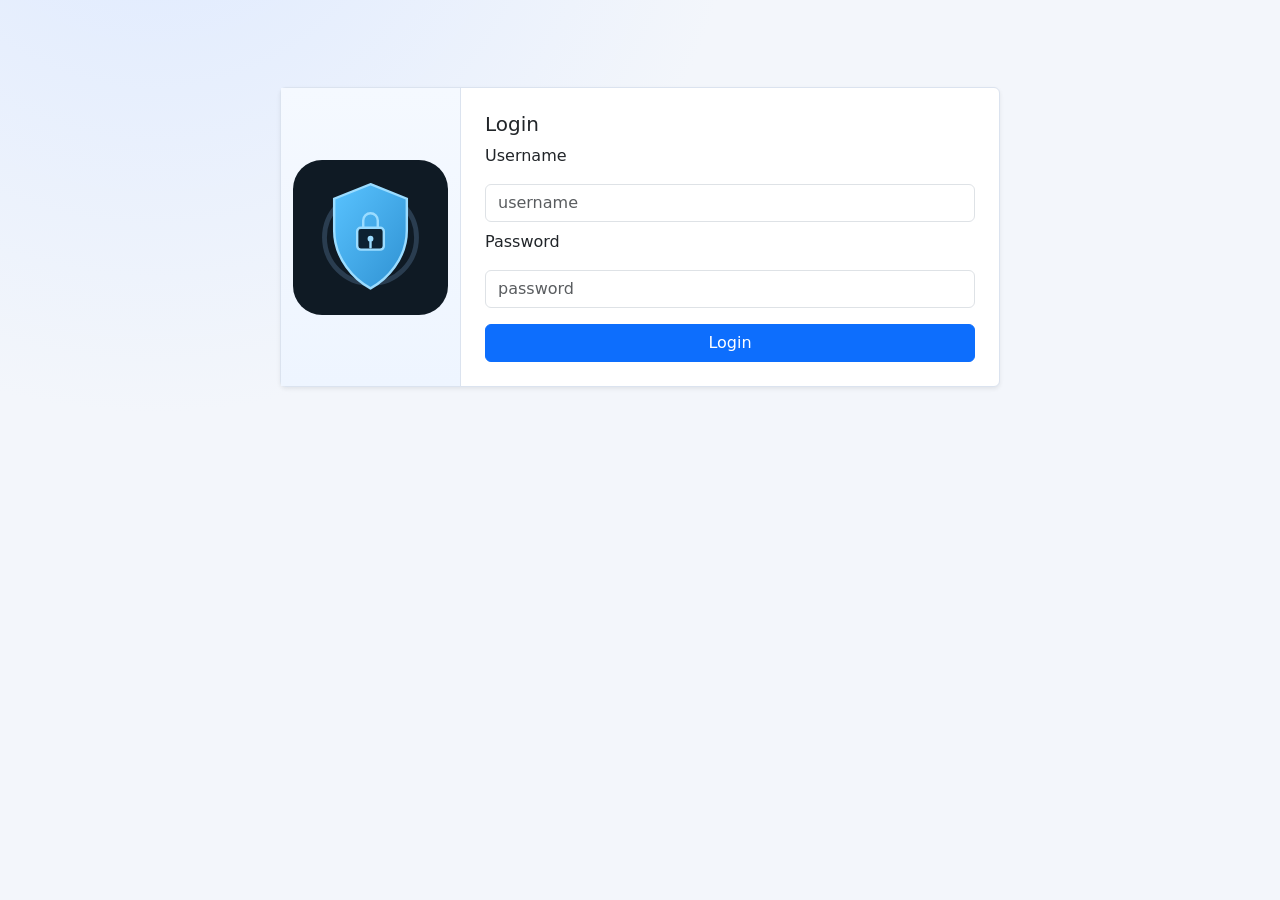
==== ui/index.html @ 83f9092d "Add admin DKIM selector config and parallel DKIM probing" ====
<!doctype html>
<html lang="en">
<head>
  <meta charset="UTF-8">
  <meta name="viewport" content="width=device-width, initial-scale=1.0">
  <title>TLSAuditHub UI</title>
  <link
    href="https://cdn.jsdelivr.net/npm/bootstrap@5.3.3/dist/css/bootstrap.min.css"
    rel="stylesheet"
    integrity="sha384-QWTKZyjpPEjISv5WaRU9OFeRpok6YctnYmDr5pNlyT2bRjXh0JMhjY6hW+ALEwIH"
    crossorigin="anonymous"
  >
  <link rel="stylesheet" href="./styles.css">
</head>
<body>
  <a class="skip-link" href="#mainPanel">Skip to main content</a>
  <div class="app-layout">
    <aside class="sidebar">
      <div class="brand">
        <img class="brand-logo" src="./logo.svg" alt="TLSAuditHub logo">
        <div class="brand-text">
          <h1 class="h4 mb-0">TLSAuditHub</h1>
        </div>
      </div>

      <nav class="menu" aria-label="Main menu">
        <button class="menu-item btn" data-view="dashboardView" type="button">Dashboard</button>
        <button class="menu-item btn" data-view="targetsView" type="button">Hosts / Targets</button>
        <button class="menu-item btn" data-view="spoofableView" type="button">Spoofable</button>
        <button class="menu-item btn" data-view="reportsView" type="button">Reports</button>
        <button class="menu-item btn" data-view="jobsView" type="button">Jobs</button>
        <button class="menu-item btn" data-view="resultsView" type="button">Results</button>
        <button class="menu-item btn" data-view="adminView" type="button">Admin</button>
      </nav>
    </aside>

    <main id="mainPanel" class="main-panel" tabindex="-1">
      <header class="topbar card shadow-sm">
        <div class="card-body d-flex justify-content-between align-items-center gap-2 py-2">
          <h2 id="viewTitle" class="h5 mb-0">Login</h2>
          <div class="topbar-actions">
            <button id="logoutBtn" type="button" class="ghost-btn btn btn-sm">Logout</button>
            <span id="authState" class="auth-state" role="status" aria-live="polite">Not authenticated</span>
          </div>
        </div>
      </header>

      <section id="authView" class="view active">
        <section class="card auth-card shadow-sm">
          <div class="card-body p-0">
            <div class="auth-card-layout">
              <div class="auth-logo-wrap">
                <img class="auth-logo" src="./logo.svg" alt="TLSAuditHub logo">
              </div>
              <div class="auth-form-wrap p-4">
                <h3 class="h5">Login</h3>
                <form id="loginForm" class="auth-view-form">
                  <label for="authUsername" class="form-label">Username</label>
                  <input id="authUsername" class="form-control" type="text" placeholder="username" required>
                  <label for="authPassword" class="form-label">Password</label>
                  <input id="authPassword" class="form-control" type="password" placeholder="password" required>
                  <button id="loginBtn" class="btn btn-primary mt-2" type="submit">Login</button>
                </form>
                <button id="loginOidcBtn" class="btn btn-outline-primary mt-2 hidden" type="button">Login with OpenID</button>
                <p id="loginOidcHint" class="muted mt-2 small hidden">
                  OpenID login maps provider username to an existing active app user.
                </p>
              </div>
            </div>
          </div>
        </section>
      </section>

      <section id="dashboardView" class="view">
        <div class="cards-grid">
          <article class="metric-card card shadow-sm"><div class="card-body"><h3>Total Hosts</h3><p id="metricHostsTotal">0</p></div></article>
          <article class="metric-card card shadow-sm"><div class="card-body"><h3>Enabled Hosts</h3><p id="metricHostsEnabled">0</p></div></article>
          <article class="metric-card card shadow-sm"><div class="card-body"><h3>Scans Recorded</h3><p id="metricScansTotal">0</p></div></article>
          <article class="metric-card card shadow-sm"><div class="card-body"><h3>Running Scans</h3><p id="metricScansRunning">0</p></div></article>
          <article class="metric-card card shadow-sm"><div class="card-body"><h3>Scan Results</h3><p id="metricResultsTotal">0</p></div></article>
          <article class="metric-card card shadow-sm"><div class="card-body"><h3>Diff Events</h3><p id="metricDiffsTotal">0</p></div></article>
        </div>
      </section>

      <section id="targetsView" class="view">
        <section class="card shadow-sm mb-3">
          <div class="card-body">
            <h3 class="h5">Add Host</h3>
            <form id="targetForm" class="inline-form">
              <div class="form-field">
                <label for="hostname" class="form-label">Hostname</label>
                <input id="hostname" class="form-control" type="text" placeholder="example.com" required>
              </div>
              <div class="form-field">
                <label for="port" class="form-label">Port</label>
                <input id="port" class="form-control" type="number" min="1" max="65535" value="443" required>
              </div>
              <div class="form-field">
                <label for="dnsScope" class="form-label">DNS Scope</label>
                <select id="dnsScope" class="form-select">
                  <option value="system" selected>System</option>
                  <option value="private">Private</option>
                  <option value="public">Public</option>
                </select>
              </div>
              <button class="btn btn-primary" type="submit">Add Target</button>
            </form>
          </div>
        </section>

        <section class="card shadow-sm mb-3">
          <div class="card-body">
            <div class="section-header">
              <h3 class="h5 mb-0">Target Inventory</h3>
              <button id="refreshTargetsBtn" class="btn btn-outline-primary btn-sm" type="button">Refresh Targets</button>
            </div>
            <div class="table-wrap mt-3">
              <table class="table table-hover align-middle">
                <thead>
                  <tr>
                    <th scope="col">Hostname</th>
                    <th scope="col">Port</th>
                    <th scope="col">DNS Scope</th>
                    <th scope="col">Enabled</th>
                    <th scope="col">Scan Interval (min)</th>
                    <th scope="col">Actions</th>
                  </tr>
                </thead>
                <tbody id="targetsBody">
                  <tr><td colspan="6" class="muted">No data loaded</td></tr>
                </tbody>
              </table>
            </div>
            <div class="table-controls">
              <label for="targetsPageSize">Rows</label>
              <select id="targetsPageSize" class="form-select form-select-sm">
                <option value="10" selected>10</option>
                <option value="15">15</option>
                <option value="25">25</option>
                <option value="50">50</option>
                <option value="0">All</option>
              </select>
              <button id="targetsPrevBtn" class="btn btn-outline-secondary btn-sm" type="button">Prev</button>
              <span id="targetsPageInfo" class="muted">Page 1 of 1</span>
              <button id="targetsNextBtn" class="btn btn-outline-secondary btn-sm" type="button">Next</button>
            </div>

            <section id="editTargetPanel" class="modal-overlay hidden" role="dialog" aria-modal="true" aria-labelledby="editTargetPanelTitle">
              <div class="card modal-card shadow-sm">
                <div class="card-body">
                  <h3 id="editTargetPanelTitle" class="h5">Edit Target</h3>
                  <p id="editTargetStatus" class="form-hint mb-2" aria-live="polite"></p>
                  <form id="editTargetForm" class="inline-form mt-2">
                    <input id="editTargetId" type="hidden">
                    <div class="form-field">
                      <label for="editTargetHostname" class="form-label">Hostname</label>
                      <input id="editTargetHostname" class="form-control" type="text" placeholder="example.com" required>
                    </div>
                    <div class="form-field">
                      <label for="editTargetPort" class="form-label">Port</label>
                      <input id="editTargetPort" class="form-control" type="number" min="1" max="65535" value="443" required>
                    </div>
                    <div class="form-field">
                      <label for="editTargetDnsScope" class="form-label">DNS Scope</label>
                      <select id="editTargetDnsScope" class="form-select">
                        <option value="system" selected>System</option>
                        <option value="private">Private</option>
                        <option value="public">Public</option>
                      </select>
                    </div>
                    <div class="target-actions">
                      <button type="submit" class="btn btn-primary">Save Target</button>
                      <button id="cancelEditTargetBtn" type="button" class="ghost-btn btn">Cancel</button>
                    </div>
                  </form>
                </div>
              </div>
            </section>
          </div>
        </section>

        <section class="card shadow-sm">
          <div class="card-body">
            <h3 class="h5">DNS Data</h3>
            <div id="dnsPanel" class="results-panel muted">Select "DNS Data" from a target row.</div>
          </div>
        </section>
      </section>

      <section id="spoofableView" class="view">
        <section class="card shadow-sm">
          <div class="card-body">
            <div class="section-header">
              <h3 class="h5 mb-0">Spoofable Domains</h3>
              <div class="section-actions">
                <button id="exportSpoofableCsvBtn" class="btn btn-outline-secondary btn-sm" type="button">Export CSV</button>
                <button id="exportSpoofablePdfBtn" class="btn btn-outline-secondary btn-sm" type="button">Export PDF (A4)</button>
                <button id="refreshSpoofableBtn" class="btn btn-outline-primary btn-sm" type="button">Refresh</button>
              </div>
            </div>
            <div class="table-wrap mt-3">
              <table id="spoofableTable" class="table table-hover align-middle">
                <thead>
                  <tr>
                    <th scope="col">Target / Host</th>
                    <th scope="col">SPF Record</th>
                    <th scope="col">DMARC Policy</th>
                    <th scope="col">Result</th>
                  </tr>
                </thead>
                <tbody id="spoofableBody">
                  <tr><td colspan="4" class="muted">No data loaded</td></tr>
                </tbody>
              </table>
            </div>
            <div class="table-controls">
              <label for="spoofablePageSize">Rows</label>
              <select id="spoofablePageSize" class="form-select form-select-sm">
                <option value="10" selected>10</option>
                <option value="15">15</option>
                <option value="25">25</option>
                <option value="50">50</option>
                <option value="0">All</option>
              </select>
              <button id="spoofablePrevBtn" class="btn btn-outline-secondary btn-sm" type="button">Prev</button>
              <span id="spoofablePageInfo" class="muted">Page 1 of 1</span>
              <button id="spoofableNextBtn" class="btn btn-outline-secondary btn-sm" type="button">Next</button>
            </div>
          </div>
        </section>
      </section>

      <section id="reportsView" class="view">
        <section class="card shadow-sm">
          <div class="card-body">
            <div class="section-header">
              <h3 class="h5 mb-0">Audit Reports</h3>
              <div class="section-actions">
                <button id="sendReportsEmailBtn" class="btn btn-outline-success btn-sm" type="button">Send Email</button>
                <button id="exportReportsCsvBtn" class="btn btn-outline-secondary btn-sm" type="button">Export CSV</button>
                <button id="exportReportsPdfBtn" class="btn btn-outline-secondary btn-sm" type="button">Export PDF (A4)</button>
                <button id="refreshReportsBtn" class="btn btn-outline-primary btn-sm" type="button">Refresh</button>
              </div>
            </div>
            <div class="proxy-grid mt-3">
              <div class="form-field">
                <label for="reportTypeSelect" class="form-label">Report Type</label>
                <select id="reportTypeSelect" class="form-select">
                  <option value="no_tls13">Hosts Not Supporting TLS 1.3</option>
                  <option value="legacy_ssl_enabled">Hosts Supporting SSLv2 Or SSLv3</option>
                  <option value="spf_not_strict">Hosts With SPF Not Set To -all</option>
                  <option value="missing_hsts">Hosts Missing HSTS Header</option>
                  <option value="https_posture_issues">Hosts With HTTPS Posture Issues</option>
                  <option value="cipher_hygiene_risk">Hosts With Cipher Hygiene Risk</option>
                  <option value="missing_dmarc_policy">Hosts Missing DMARC Policy</option>
                </select>
              </div>
              <div class="form-field reports-run-field">
                <label class="form-label">&nbsp;</label>
                <button id="runReportsBtn" class="btn btn-primary btn-sm reports-run-btn" type="button">Run Report</button>
              </div>
            </div>
            <p id="reportDescription" class="muted mt-2 mb-0">Select a report and click Run Report.</p>
            <div class="table-wrap mt-3">
              <table id="reportsTable" class="table table-hover align-middle">
                <thead>
                  <tr>
                    <th scope="col" style="width: 44px;">
                      <input id="reportsSelectAll" type="checkbox" aria-label="Select all report rows">
                    </th>
                    <th scope="col">Host / Target</th>
                    <th scope="col">Finding ID</th>
                    <th scope="col">Severity</th>
                    <th scope="col">Finding Proof</th>
                    <th scope="col">Scan Timestamp (UTC)</th>
                  </tr>
                </thead>
                <tbody id="reportsBody">
                  <tr><td colspan="6" class="muted">No report loaded</td></tr>
                </tbody>
              </table>
            </div>
            <div class="table-controls">
              <label for="reportsPageSize">Rows</label>
              <select id="reportsPageSize" class="form-select form-select-sm">
                <option value="10" selected>10</option>
                <option value="15">15</option>
                <option value="25">25</option>
                <option value="50">50</option>
                <option value="0">All</option>
              </select>
              <button id="reportsPrevBtn" class="btn btn-outline-secondary btn-sm" type="button">Prev</button>
              <span id="reportsPageInfo" class="muted">Page 1 of 1</span>
              <button id="reportsNextBtn" class="btn btn-outline-secondary btn-sm" type="button">Next</button>
            </div>

            <section id="reportEmailPanel" class="modal-overlay hidden" role="dialog" aria-modal="true" aria-labelledby="reportEmailPanelTitle">
              <div class="card modal-card shadow-sm">
                <div class="card-body">
                  <h3 id="reportEmailPanelTitle" class="h5">Send Report Email</h3>
                  <p id="reportEmailSelectionInfo" class="form-hint mb-2">Selected hosts: 0</p>
                  <p id="reportEmailStatus" class="form-hint mb-2" aria-live="polite"></p>
                  <form id="reportEmailForm" class="proxy-form">
                    <div class="form-field">
                      <label for="reportEmailSubject" class="form-label">Email Subject Override</label>
                      <input id="reportEmailSubject" class="form-control" type="text" placeholder="Leave empty to use SMTP template">
                    </div>
                    <div class="target-actions">
                      <button type="submit" class="btn btn-success btn-sm">Send Now</button>
                      <button id="cancelReportEmailBtn" type="button" class="ghost-btn btn btn-sm">Cancel</button>
                    </div>
                  </form>
                </div>
              </div>
            </section>
          </div>
        </section>
      </section>

      <section id="jobsView" class="view">
        <section class="card shadow-sm">
          <div class="card-body">
            <div class="section-header">
              <h3 class="h5 mb-0">Job Runs</h3>
              <div class="section-actions">
                <button id="refreshJobsBtn" class="btn btn-outline-primary btn-sm" type="button">Refresh Jobs</button>
              </div>
            </div>
            <div class="table-wrap mt-3">
              <table class="table table-hover align-middle">
                <thead>
                  <tr>
                    <th scope="col">Job ID</th>
                    <th scope="col">Host</th>
                    <th scope="col">Status</th>
                    <th scope="col">Started</th>
                    <th scope="col">Finished</th>
                    <th scope="col">Actions</th>
                  </tr>
                </thead>
                <tbody id="jobsBody">
                  <tr><td colspan="6" class="muted">No jobs loaded</td></tr>
                </tbody>
              </table>
            </div>
            <div class="table-controls">
              <label for="jobsPageSize">Rows</label>
              <select id="jobsPageSize" class="form-select form-select-sm">
                <option value="10" selected>10</option>
                <option value="15">15</option>
                <option value="25">25</option>
                <option value="50">50</option>
                <option value="0">All</option>
              </select>
              <button id="jobsPrevBtn" class="btn btn-outline-secondary btn-sm" type="button">Prev</button>
              <span id="jobsPageInfo" class="muted">Page 1 of 1</span>
              <button id="jobsNextBtn" class="btn btn-outline-secondary btn-sm" type="button">Next</button>
            </div>
          </div>
        </section>
      </section>

      <section id="resultsView" class="view">
        <section class="card shadow-sm">
          <div class="card-body">
            <h3 class="h5">Selected Job Result <span id="selectedResultScanId" class="muted"></span></h3>
            <div id="jobResultsPanel" class="results-panel muted">Select "Results" from a job row.</div>
          </div>
        </section>
      </section>

      <section id="adminView" class="view">
        <div id="adminShell" class="admin-shell">
          <aside id="adminNav" class="admin-nav card shadow-sm">
            <div class="card-body p-2 d-grid gap-2">
              <button class="admin-nav-item btn active" type="button" data-admin-page="adminUsersPage">Users</button>
              <button class="admin-nav-item btn" type="button" data-admin-page="adminAuthPage">Authentication</button>
              <button class="admin-nav-item btn" type="button" data-admin-page="adminProxyPage">Proxy</button>
              <button class="admin-nav-item btn" type="button" data-admin-page="adminSchedulerPage">Scheduler</button>
              <button class="admin-nav-item btn" type="button" data-admin-page="adminSmtpPage">SMTP</button>
              <button class="admin-nav-item btn" type="button" data-admin-page="adminDkimPage">DKIM</button>
              <button class="admin-nav-item btn" type="button" data-admin-page="adminImportPage">Bulk Import</button>
              <button class="admin-nav-item btn" type="button" data-admin-page="adminPurgePage">Data Purge</button>
              <button class="admin-nav-item btn" type="button" data-admin-page="adminLogPage">Event Log</button>
            </div>
          </aside>
          <div class="admin-content">
            <section class="card admin-toolbar-card shadow-sm">
              <div class="card-body py-2">
                <div class="section-header">
                  <h3 id="adminPageTitle" class="h5 mb-0">Users</h3>
                  <button id="adminNavToggleBtn" type="button" class="ghost-btn admin-nav-toggle btn btn-sm" aria-controls="adminNav" aria-expanded="true">Admin Menu</button>
                </div>
              </div>
            </section>

            <section id="adminUsersPage" class="admin-page active">
              <section class="card shadow-sm">
                <div class="card-body">
                  <div class="section-header">
                    <h3 class="h5 mb-0">User Management</h3>
                    <button id="refreshUsersBtn" class="btn btn-outline-primary btn-sm" type="button">Refresh Users</button>
                  </div>
                  <form id="userForm" class="proxy-form mt-3">
                    <div class="proxy-grid">
                      <div class="form-field">
                        <label for="userUsername" class="form-label">Username</label>
                        <input id="userUsername" class="form-control" type="text" placeholder="username" required>
                      </div>
                      <div class="form-field">
                        <label for="userPassword" class="form-label">Password</label>
                        <input id="userPassword" class="form-control" type="password" placeholder="temporary password" required>
                        <div class="form-hint">Min 10 chars, include upper/lower case and a digit.</div>
                      </div>
                      <div class="form-field">
                        <label for="userName" class="form-label">Name</label>
                        <input id="userName" class="form-control" type="text" placeholder="First name">
                      </div>
                      <div class="form-field">
                        <label for="userSurname" class="form-label">Surname</label>
                        <input id="userSurname" class="form-control" type="text" placeholder="Last name">
                      </div>
                      <div class="form-field">
                        <label for="userEmail" class="form-label">Email</label>
                        <input id="userEmail" class="form-control" type="email" placeholder="user@company.com">
                      </div>
                    </div>
                    <section class="role-choice-card mt-2" aria-labelledby="userRoleTitle">
                      <h4 id="userRoleTitle" class="h6 mb-2">Role Selection Required</h4>
                      <label class="role-option">
                        <input id="userRoleStandard" class="form-check-input me-2" type="radio" name="newUserRole" checked>
                        <span><strong>Standard User</strong> - no Admin access</span>
                      </label>
                      <label class="role-option">
                        <input id="userRoleAdmin" class="form-check-input me-2" type="radio" name="newUserRole">
                        <span><strong>Admin User</strong> - full Admin access</span>
                      </label>
                      <p class="form-hint mb-0">Choose deliberately: Admin users can change auth, proxy, SMTP, scheduler, users, and data purge settings.</p>
                    </section>
                    <button type="submit" id="createUserBtn" class="btn btn-primary mt-2">Create User</button>
                  </form>
                  <div class="table-wrap mt-3">
                    <table class="table table-hover align-middle">
                      <thead>
                        <tr>
                          <th scope="col">Username</th>
                          <th scope="col">Name</th>
                          <th scope="col">Surname</th>
                          <th scope="col">Email</th>
                          <th scope="col">Role</th>
                          <th scope="col">Status</th>
                          <th scope="col">Actions</th>
                        </tr>
                      </thead>
                      <tbody id="usersBody">
                        <tr><td colspan="7" class="muted">No users loaded</td></tr>
                      </tbody>
                    </table>
                  </div>

                  <section id="editUserPanel" class="card hidden mt-3">
                    <div class="card-body">
                      <h3 class="h5">Edit User</h3>
                      <form id="editUserForm" class="proxy-form">
                        <input id="editUserId" type="hidden">
                        <div class="proxy-grid">
                          <div class="form-field">
                            <label for="editUserUsername" class="form-label">Username</label>
                            <input id="editUserUsername" class="form-control" type="text" readonly>
                          </div>
                          <div class="form-field">
                            <label for="editUserName" class="form-label">Name</label>
                            <input id="editUserName" class="form-control" type="text" placeholder="First name">
                          </div>
                          <div class="form-field">
                            <label for="editUserSurname" class="form-label">Surname</label>
                            <input id="editUserSurname" class="form-control" type="text" placeholder="Last name">
                          </div>
                          <div class="form-field">
                            <label for="editUserEmail" class="form-label">Email</label>
                            <input id="editUserEmail" class="form-control" type="email" placeholder="user@company.com">
                          </div>
                        </div>
                        <label class="checkbox-row mt-2">
                          <input id="editUserIsActive" class="form-check-input me-2" type="checkbox" checked>
                          <span>User Active</span>
                        </label>
                        <label class="checkbox-row mt-2">
                          <input id="editUserIsAdmin" class="form-check-input me-2" type="checkbox">
                          <span>Admin User</span>
                        </label>
                        <div class="target-actions mt-3">
                          <button type="submit" class="btn btn-primary btn-sm">Save User</button>
                          <button id="cancelEditUserBtn" type="button" class="ghost-btn btn btn-sm">Cancel</button>
                        </div>
                      </form>
                    </div>
                  </section>
                </div>
              </section>
            </section>

            <section id="adminAuthPage" class="admin-page">
              <section class="card shadow-sm">
                <div class="card-body">
                  <div class="section-header">
                    <h3 class="h5 mb-0">Authentication Providers</h3>
                    <button id="reloadAuthBtn" class="btn btn-outline-primary btn-sm" type="button">Reload Auth Config</button>
                  </div>
                  <form id="authConfigForm" class="proxy-form mt-3">
                    <p class="form-hint mb-2">
                      Only one authentication method can be active at a time.
                    </p>
                    <div class="proxy-grid">
                      <div class="form-field">
                        <label for="authActiveMethod" class="form-label">Active Method</label>
                        <select id="authActiveMethod" class="form-select">
                          <option value="local">Local Username/Password</option>
                          <option value="oidc">OpenID Connect (OIDC)</option>
                          <option value="ldap">LDAP / LDAPS</option>
                        </select>
                      </div>
                    </div>

                    <hr>
                    <h4 class="h6 mb-2">OpenID Connect</h4>
                    <label class="checkbox-row mb-2">
                      <input id="authOidcEnabled" class="form-check-input me-2" type="checkbox">
                      <span>Enable OIDC Configuration</span>
                    </label>
                    <div class="proxy-grid">
                      <div class="form-field">
                        <label for="authOidcIssuerUrl" class="form-label">Issuer URL</label>
                        <input id="authOidcIssuerUrl" class="form-control" type="url" placeholder="https://idp.example.com/realms/company">
                      </div>
                      <div class="form-field">
                        <label for="authOidcClientId" class="form-label">Client ID</label>
                        <input id="authOidcClientId" class="form-control" type="text" placeholder="tlsaudithub-ui">
                      </div>
                      <div class="form-field">
                        <label for="authOidcClientSecret" class="form-label">Client Secret</label>
                        <input id="authOidcClientSecret" class="form-control" type="password" placeholder="leave empty to keep current">
                      </div>
                      <div class="form-field">
                        <label for="authOidcRedirectUri" class="form-label">Redirect URI</label>
                        <input id="authOidcRedirectUri" class="form-control" type="url" value="http://localhost:8000/auth/oidc/callback">
                      </div>
                      <div class="form-field">
                        <label for="authOidcUiRedirectUri" class="form-label">UI Redirect URI</label>
                        <input id="authOidcUiRedirectUri" class="form-control" type="url" value="http://localhost:5173/">
                      </div>
                      <div class="form-field">
                        <label for="authOidcScopes" class="form-label">Scopes</label>
                        <input id="authOidcScopes" class="form-control" type="text" value="openid profile email">
                      </div>
                      <div class="form-field">
                        <label for="authOidcUsernameClaim" class="form-label">Username Claim</label>
                        <input id="authOidcUsernameClaim" class="form-control" type="text" value="preferred_username">
                      </div>
                    </div>

                    <hr>
                    <h4 class="h6 mb-2">LDAP / LDAPS</h4>
                    <label class="checkbox-row mb-2">
                      <input id="authLdapEnabled" class="form-check-input me-2" type="checkbox">
                      <span>Enable LDAP Configuration</span>
                    </label>
                    <div class="proxy-grid">
                      <div class="form-field">
                        <label for="authLdapHost" class="form-label">LDAP Host</label>
                        <input id="authLdapHost" class="form-control" type="text" placeholder="ldap.company.local">
                      </div>
                      <div class="form-field">
                        <label for="authLdapPort" class="form-label">LDAP Port</label>
                        <input id="authLdapPort" class="form-control" type="number" min="1" max="65535" value="636">
                      </div>
                      <div class="form-field">
                        <label for="authLdapBindDn" class="form-label">Bind DN (Service Account)</label>
                        <input id="authLdapBindDn" class="form-control" type="text" placeholder="cn=svc,ou=apps,dc=company,dc=local">
                      </div>
                      <div class="form-field">
                        <label for="authLdapBindPassword" class="form-label">Bind Password</label>
                        <input id="authLdapBindPassword" class="form-control" type="password" placeholder="leave empty to keep current">
                      </div>
                      <div class="form-field">
                        <label for="authLdapUserBaseDn" class="form-label">User Base DN</label>
                        <input id="authLdapUserBaseDn" class="form-control" type="text" placeholder="ou=users,dc=company,dc=local">
                      </div>
                      <div class="form-field">
                        <label for="authLdapUserFilter" class="form-label">User Filter</label>
                        <input id="authLdapUserFilter" class="form-control" type="text" value="(uid={username})">
                        <p class="form-hint">Must include <span class="tiny-mono">{username}</span>.</p>
                      </div>
                    </div>
                    <label class="checkbox-row mt-2">
                      <input id="authLdapUseSsl" class="form-check-input me-2" type="checkbox" checked>
                      <span>Use LDAPS (SSL/TLS)</span>
                    </label>
                    <label class="checkbox-row mt-2">
                      <input id="authLdapValidateCert" class="form-check-input me-2" type="checkbox" checked>
                      <span>Validate LDAP Server Certificate</span>
                    </label>

                    <button type="submit" id="saveAuthBtn" class="btn btn-primary mt-3">Save Auth Config</button>
                  </form>
                </div>
              </section>
            </section>

            <section id="adminProxyPage" class="admin-page">
              <section class="card shadow-sm">
                <div class="card-body">
                  <div class="section-header">
                    <h3 class="h5 mb-0">Proxy Configuration</h3>
                    <button id="reloadProxyBtn" class="btn btn-outline-primary btn-sm" type="button">Reload Proxy Config</button>
                  </div>
                  <form id="proxyForm" class="proxy-form mt-3">
                    <label class="checkbox-row mb-2">
                      <input id="proxyEnabled" class="form-check-input me-2" type="checkbox">
                      <span>Enable HTTP Proxy For Scans</span>
                    </label>
                    <div class="proxy-grid">
                      <div class="form-field">
                        <label for="proxyHost" class="form-label">Proxy Host</label>
                        <input id="proxyHost" class="form-control" type="text" placeholder="proxy.company.local">
                      </div>
                      <div class="form-field">
                        <label for="proxyPort" class="form-label">Proxy Port</label>
                        <input id="proxyPort" class="form-control" type="number" min="1" max="65535" value="8080">
                      </div>
                      <div class="form-field">
                        <label for="proxyUsername" class="form-label">Proxy Username</label>
                        <input id="proxyUsername" class="form-control" type="text" placeholder="optional">
                      </div>
                      <div class="form-field">
                        <label for="proxyPassword" class="form-label">Proxy Password</label>
                        <input id="proxyPassword" class="form-control" type="password" placeholder="leave empty to keep current">
                      </div>
                    </div>
                    <div class="form-field mt-2">
                      <label for="proxyNoProxyPatterns" class="form-label">Do Not Use Proxy For (wildcards allowed)</label>
                      <textarea id="proxyNoProxyPatterns" class="form-control" rows="3" placeholder="*.domain.local, *.corp.internal, localhost"></textarea>
                    </div>
                    <button type="submit" id="saveProxyBtn" class="btn btn-primary mt-2">Save Proxy Config</button>
                  </form>
                </div>
              </section>
            </section>

            <section id="adminSchedulerPage" class="admin-page">
              <section class="card shadow-sm">
                <div class="card-body">
                  <div class="section-header">
                    <h3 class="h5 mb-0">Scan Scheduler</h3>
                    <button id="reloadSchedulerBtn" class="btn btn-outline-primary btn-sm" type="button">Reload Scheduler Config</button>
                  </div>
                  <form id="schedulerForm" class="proxy-form mt-3">
                    <label class="checkbox-row mb-2">
                      <input id="schedulerEnabled" class="form-check-input me-2" type="checkbox" checked>
                      <span>Enable Scheduled Scan Runs</span>
                    </label>

                    <div class="proxy-grid">
                      <div class="form-field">
                        <label for="schedulerFrequency" class="form-label">Frequency</label>
                        <select id="schedulerFrequency" class="form-select">
                          <option value="daily">Daily</option>
                          <option value="weekly">Weekly</option>
                          <option value="hourly">Hourly</option>
                          <option value="interval">Every N Minutes</option>
                        </select>
                      </div>
                      <div class="form-field" id="schedulerDayWrap">
                        <label for="schedulerDayOfWeek" class="form-label">Day Of Week</label>
                        <select id="schedulerDayOfWeek" class="form-select">
                          <option value="0">Sunday</option>
                          <option value="1">Monday</option>
                          <option value="2">Tuesday</option>
                          <option value="3">Wednesday</option>
                          <option value="4">Thursday</option>
                          <option value="5">Friday</option>
                          <option value="6">Saturday</option>
                        </select>
                      </div>
                      <div class="form-field" id="schedulerTimeWrap">
                        <label for="schedulerTime" class="form-label">Time (UTC)</label>
                        <input id="schedulerTime" class="form-control" type="time" value="02:00">
                      </div>
                      <div class="form-field hidden" id="schedulerIntervalWrap">
                        <label for="schedulerIntervalMinutes" class="form-label">Interval (Minutes)</label>
                        <input id="schedulerIntervalMinutes" class="form-control" type="number" min="1" max="10080" value="1440">
                      </div>
                    </div>
                    <p id="schedulerLastRunInfo" class="form-hint mt-2">Last run: never</p>
                    <button type="submit" id="saveSchedulerBtn" class="btn btn-primary">Save Scheduler Config</button>
                  </form>
                </div>
              </section>
            </section>

            <section id="adminSmtpPage" class="admin-page">
              <section class="card shadow-sm">
                <div class="card-body">
                  <div class="section-header">
                    <h3 class="h5 mb-0">SMTP Export</h3>
                    <button id="reloadSmtpBtn" class="btn btn-outline-primary btn-sm" type="button">Reload SMTP Config</button>
                  </div>
                  <form id="smtpForm" class="proxy-form mt-3">
                    <label class="checkbox-row mb-2">
                      <input id="smtpEnabled" class="form-check-input me-2" type="checkbox">
                      <span>Enable SMTP Export For Reports</span>
                    </label>
                    <div class="proxy-grid">
                      <div class="form-field">
                        <label for="smtpHost" class="form-label">SMTP Host</label>
                        <input id="smtpHost" class="form-control" type="text" placeholder="smtp.company.local" required>
                      </div>
                      <div class="form-field">
                        <label for="smtpPort" class="form-label">SMTP Port</label>
                        <input id="smtpPort" class="form-control" type="number" min="1" max="65535" value="25" required>
                      </div>
                      <div class="form-field">
                        <label for="smtpTimeoutSeconds" class="form-label">Timeout (Seconds)</label>
                        <input id="smtpTimeoutSeconds" class="form-control" type="number" min="3" max="120" value="15" required>
                      </div>
                    </div>

                    <label class="checkbox-row mt-2">
                      <input id="smtpUseStarttls" class="form-check-input me-2" type="checkbox">
                      <span>Use STARTTLS</span>
                    </label>
                    <label class="checkbox-row mt-2">
                      <input id="smtpUseAuth" class="form-check-input me-2" type="checkbox">
                      <span>Use SMTP Authentication</span>
                    </label>

                    <div id="smtpAuthWrap" class="proxy-grid mt-2 hidden">
                      <div class="form-field">
                        <label for="smtpUsername" class="form-label">SMTP Username</label>
                        <input id="smtpUsername" class="form-control" type="text" placeholder="optional">
                      </div>
                      <div class="form-field">
                        <label for="smtpPassword" class="form-label">SMTP Password</label>
                        <input id="smtpPassword" class="form-control" type="password" placeholder="leave empty to keep current">
                      </div>
                    </div>

                    <div class="proxy-grid mt-2">
                      <div class="form-field">
                        <label for="smtpFromAddress" class="form-label">From Address</label>
                        <input id="smtpFromAddress" class="form-control" type="email" placeholder="tlsaudithub@company.com" required>
                      </div>
                      <div class="form-field">
                        <label for="smtpRecipient" class="form-label">Recipient</label>
                        <input id="smtpRecipient" class="form-control" type="email" placeholder="soc@company.com" required>
                      </div>
                      <div class="form-field">
                        <label for="smtpReplyTo" class="form-label">Reply-To</label>
                        <input id="smtpReplyTo" class="form-control" type="email" placeholder="security-team@company.com" required>
                      </div>
                    </div>

                    <div class="form-field mt-2">
                      <label for="smtpSubjectTemplate" class="form-label">Subject Template</label>
                      <input id="smtpSubjectTemplate" class="form-control" type="text" value="{finding_name}">
                      <p class="form-hint">Placeholders: <span class="tiny-mono">{finding_name}</span>, <span class="tiny-mono">{report_id}</span>, <span class="tiny-mono">{row_count}</span></p>
                    </div>

                    <button type="submit" id="saveSmtpBtn" class="btn btn-primary mt-2">Save SMTP Config</button>
                  </form>
                </div>
              </section>
            </section>

            <section id="adminDkimPage" class="admin-page">
              <section class="card shadow-sm">
                <div class="card-body">
                  <div class="section-header">
                    <h3 class="h5 mb-0">DKIM Selectors</h3>
                    <button id="reloadDkimBtn" class="btn btn-outline-primary btn-sm" type="button">Reload DKIM Config</button>
                  </div>
                  <form id="dkimForm" class="proxy-form mt-3">
                    <div class="form-field">
                      <label for="dkimSelectors" class="form-label">Selectors (one per line)</label>
                      <textarea id="dkimSelectors" class="form-control" rows="14" placeholder="selector1&#10;selector2&#10;s1&#10;s2"></textarea>
                      <p class="form-hint">Used for DKIM TXT lookup as <span class="tiny-mono">&lt;selector&gt;._domainkey.&lt;candidate-domain&gt;</span>. Invalid lines are ignored.</p>
                    </div>
                    <button type="submit" id="saveDkimBtn" class="btn btn-primary mt-2">Save DKIM Config</button>
                  </form>
                </div>
              </section>
            </section>

            <section id="adminImportPage" class="admin-page">
              <section class="card shadow-sm">
                <div class="card-body">
                  <div class="section-header">
                    <h3 class="h5 mb-0">Bulk Import Targets</h3>
                  </div>
                  <form id="bulkTargetsForm" class="proxy-form mt-3">
                    <div class="form-field">
                      <label for="targetsCsvFile" class="form-label">CSV File</label>
                      <input id="targetsCsvFile" class="form-control" type="file" accept=".csv,text/csv" required>
                      <p class="form-hint">CSV format: one target per line as <span class="tiny-mono">hostname,port</span> or <span class="tiny-mono">hostname</span>. Do not include a header row.</p>
                    </div>
                    <button type="submit" id="importTargetsBtn" class="btn btn-primary">Import CSV</button>
                  </form>
                </div>
              </section>
            </section>

            <section id="adminPurgePage" class="admin-page">
              <section class="card shadow-sm mb-3">
                <div class="card-body">
                  <h3 class="h5">Purge Targets / Hosts</h3>
                  <p class="muted mb-1">Removes all targets/hosts and their related scan results, scan diffs, and stored DNS data.</p>
                  <p class="muted">Impact: irreversible data loss for all target and scan history.</p>
                  <button id="purgeTargetsBtn" class="btn btn-outline-danger" type="button">Purge Targets / Hosts</button>
                </div>
              </section>

              <section class="card shadow-sm mb-3">
                <div class="card-body">
                  <h3 class="h5">Purge DNS Data</h3>
                  <p class="muted mb-1">Deletes cached DNS records for all targets (SOA, A/AAAA, MX, SPF, DMARC, WHOIS).</p>
                  <p class="muted">Impact: targets remain, DNS details are removed and must be collected again.</p>
                  <button id="purgeDnsBtn" class="btn btn-outline-warning" type="button">Purge DNS Data</button>
                </div>
              </section>

              <section class="card shadow-sm">
                <div class="card-body">
                  <h3 class="h5">Purge Jobs</h3>
                  <p class="muted mb-1">Removes all scan jobs and associated plugin results and diff records.</p>
                  <p class="muted">Impact: irreversible loss of job execution history and result evidence.</p>
                  <button id="purgeJobsAdminBtn" class="btn btn-outline-danger" type="button">Purge Jobs</button>
                </div>
              </section>
            </section>

            <section id="adminLogPage" class="admin-page">
              <section class="card shadow-sm mb-3">
                <div class="card-body">
                  <h3 class="h5">Live Session Log</h3>
                  <pre id="logPanel" role="log" aria-live="polite">Ready.</pre>
                </div>
              </section>
              <section class="card shadow-sm">
                <div class="card-body">
                  <div class="section-header">
                    <h3 class="h5 mb-0">Stored Event History</h3>
                    <div class="d-flex align-items-center gap-2 flex-wrap">
                      <label for="eventLogLevelFilter" class="form-label mb-0 small">Level</label>
                      <select id="eventLogLevelFilter" class="form-select form-select-sm">
                        <option value="all" selected>All</option>
                        <option value="debug">Debug</option>
                        <option value="info">Info</option>
                        <option value="warn">Warn</option>
                        <option value="error">Error</option>
                      </select>
                      <button id="refreshEventLogBtn" class="btn btn-outline-primary btn-sm" type="button">Refresh History</button>
                    </div>
                  </div>
                  <div class="table-wrap mt-3">
                    <table class="table table-hover align-middle">
                      <thead>
                        <tr>
                          <th scope="col">Time</th>
                          <th scope="col">User</th>
                          <th scope="col">Source</th>
                          <th scope="col">Level</th>
                          <th scope="col">Message</th>
                        </tr>
                      </thead>
                      <tbody id="eventLogBody">
                        <tr><td colspan="5" class="muted">No event history loaded</td></tr>
                      </tbody>
                    </table>
                  </div>
                  <div class="table-controls">
                    <label for="eventLogPageSize">Rows</label>
                    <select id="eventLogPageSize" class="form-select form-select-sm">
                      <option value="15" selected>15</option>
                      <option value="10">10</option>
                      <option value="25">25</option>
                      <option value="50">50</option>
                      <option value="100">100</option>
                    </select>
                    <button id="eventLogPrevBtn" class="btn btn-outline-secondary btn-sm" type="button">Prev</button>
                    <span id="eventLogPageInfo" class="muted">Page 1 of 1</span>
                    <button id="eventLogNextBtn" class="btn btn-outline-secondary btn-sm" type="button">Next</button>
                  </div>
                </div>
              </section>
            </section>
          </div>
        </div>
      </section>
    </main>
  </div>

  <script
    src="https://cdn.jsdelivr.net/npm/bootstrap@5.3.3/dist/js/bootstrap.bundle.min.js"
    integrity="sha384-YvpcrYf0tY3lHB60NNkmXc5s9fDVZLESaAA55NDzOxhy9GkcIdslK1eN7N6jIeHz"
    crossorigin="anonymous"
  ></script>
  <script src="./config.js"></script>
  <script src="./app.js"></script>
</body>
</html>
---- ui/styles.css ----
:root {
  --app-bg: #f3f6fb;
  --app-panel: #ffffff;
  --app-border: #dbe3ef;
  --app-text: #1a2533;
  --app-muted: #6e7f95;
  --app-sidebar: #0f2239;
  --app-sidebar-border: #19314f;
  --app-sidebar-item: #19314f;
  --app-sidebar-item-active: #24507f;
}

* {
  box-sizing: border-box;
}

body {
  margin: 0;
  min-height: 100vh;
  color: var(--app-text);
  background: radial-gradient(circle at 12% -20%, #dde9ff 0%, transparent 38%), var(--app-bg);
}

.skip-link {
  position: absolute;
  left: 12px;
  top: -40px;
  z-index: 2000;
  padding: 8px 12px;
  border-radius: 8px;
  background: #0b5ed7;
  color: #ffffff;
  text-decoration: none;
}

.skip-link:focus {
  top: 12px;
}

.app-layout {
  display: grid;
  grid-template-columns: 280px 1fr;
  min-height: 100vh;
}

.sidebar {
  padding: 16px 12px;
  background: linear-gradient(180deg, #0d1d31, #0a1828);
  border-right: 1px solid var(--app-sidebar-border);
}

.brand {
  display: flex;
  align-items: center;
  gap: 10px;
  margin-bottom: 14px;
}

.brand-logo {
  width: 52px;
  height: 52px;
}

.brand-text h1 {
  color: #f8fbff;
}

.menu {
  display: grid;
  gap: 8px;
}

.menu-item.btn {
  border: 1px solid transparent;
  border-radius: 10px;
  padding: 10px 12px;
  text-align: left;
  background: var(--app-sidebar-item);
  color: #e7f2ff;
}

.menu-item.btn:hover {
  border-color: #3f75ad;
  background: #214266;
  color: #ffffff;
}

.btn:focus-visible,
.form-control:focus-visible,
.form-select:focus-visible,
.form-check-input:focus-visible,
textarea:focus-visible {
  outline: 3px solid #5aa9ff;
  outline-offset: 2px;
}

.menu-item.active {
  border-color: #74b2ef;
  background: var(--app-sidebar-item-active);
  color: #ffffff;
}

.menu-item:disabled {
  opacity: 0.45;
  cursor: not-allowed;
}

.main-panel {
  padding: 16px;
}

#mainPanel:focus {
  outline: none;
}

.topbar {
  border: 1px solid var(--app-border);
  background: var(--app-panel);
  margin-bottom: 12px;
}

.topbar-actions {
  display: flex;
  align-items: center;
  gap: 8px;
  flex-wrap: wrap;
}

.auth-state {
  color: var(--app-muted);
  font-size: 0.88rem;
}

.auth-state-authenticated {
  color: #1f5f42;
  font-weight: 600;
}

.ghost-btn.btn {
  border: 1px solid #b9c8dc;
  background: #f4f8ff;
  color: #274568;
}

.ghost-btn.btn:hover {
  border-color: #91aac6;
  background: #e7f0fb;
}

.view {
  display: none;
}

.view.active {
  display: block;
}

.hidden {
  display: none !important;
}

body.modal-open {
  overflow: hidden;
}

.modal-overlay {
  position: fixed;
  inset: 0;
  z-index: 1600;
  display: flex;
  align-items: flex-start;
  justify-content: center;
  padding: 72px 16px 24px;
  background: rgba(7, 18, 31, 0.45);
  overflow-y: auto;
}

.modal-card {
  width: min(760px, 100%);
}

.card {
  border-color: var(--app-border);
}

.cards-grid {
  display: grid;
  grid-template-columns: repeat(3, minmax(0, 1fr));
  gap: 12px;
}

.metric-card .card-body {
  background: linear-gradient(180deg, #fdfefe, #f4f8ff);
}

.metric-card h3 {
  margin: 0;
  color: #50637b;
  font-size: 0.95rem;
  font-weight: 600;
}

.metric-card p {
  margin: 10px 0 0;
  font-size: 1.8rem;
  font-weight: 700;
}

.section-header {
  display: flex;
  justify-content: space-between;
  align-items: center;
  gap: 8px;
  flex-wrap: wrap;
}

.section-actions {
  display: flex;
  flex-wrap: wrap;
  gap: 8px;
}

.inline-form {
  display: grid;
  grid-template-columns: 2fr 1fr auto;
  gap: 10px;
  align-items: end;
}

.form-field {
  min-width: 0;
}

.proxy-form {
  display: grid;
  gap: 10px;
}

.proxy-grid {
  display: grid;
  grid-template-columns: repeat(2, minmax(0, 1fr));
  gap: 10px;
}

.reports-run-field {
  display: flex;
  flex-direction: column;
  align-items: flex-start;
  justify-content: flex-end;
}

.reports-run-btn {
  width: auto;
  margin-left: 4px;
}

.checkbox-row {
  display: inline-flex;
  align-items: center;
  gap: 8px;
}

.role-choice-card {
  border: 2px solid #d8b65a;
  background: linear-gradient(180deg, #fff8e1, #fffdf5);
  border-radius: 10px;
  padding: 10px 12px;
}

.role-choice-card .h6 {
  margin: 0;
  color: #6a4b00;
  font-weight: 700;
}

.role-option {
  display: flex;
  align-items: center;
  gap: 8px;
  margin-bottom: 6px;
}

.role-option:last-of-type {
  margin-bottom: 8px;
}

.form-hint {
  margin: 0;
  color: var(--app-muted);
  font-size: 0.86rem;
}

.form-hint.form-hint-error {
  color: #842029;
}

.form-hint.form-hint-success {
  color: #1f5f42;
}

.muted {
  color: var(--app-muted) !important;
}

.table-wrap {
  overflow-x: auto;
  -webkit-overflow-scrolling: touch;
}

.table {
  margin-bottom: 0;
}

.table > :not(caption) > * > * {
  border-color: #e6edf7;
}

#spoofableTable thead th:nth-child(3),
#spoofableTable thead th:nth-child(4),
#spoofableTable tbody td:nth-child(4) {
  white-space: nowrap;
}

.table-controls {
  display: flex;
  align-items: center;
  gap: 8px;
  margin-top: 10px;
  flex-wrap: wrap;
}

.table-controls .form-select {
  width: auto;
}

.target-actions,
.users-actions {
  display: flex;
  align-items: center;
  gap: 8px;
  flex-wrap: wrap;
}

.results-panel {
  border: 1px solid #d5e2f2;
  border-radius: 10px;
  background: #f8fbff;
  padding: 12px;
  min-height: 80px;
  overflow-x: hidden;
}

.results-panel pre,
.results-panel .tiny-mono,
.results-panel .sev-badge,
.results-panel dd,
.results-panel li {
  white-space: pre-wrap;
  overflow-wrap: anywhere;
  word-break: break-word;
}

.results-panel .result-grid > * {
  min-width: 0;
}

.results-panel .sev-badge {
  max-width: 100%;
}

.result-card {
  border: 1px solid #d5e2f2;
  border-radius: 10px;
  background: #ffffff;
  padding: 10px;
  margin-bottom: 10px;
}

.result-card h4 {
  margin-top: 0;
  margin-bottom: 10px;
  font-size: 1rem;
}

.result-grid {
  display: grid;
  grid-template-columns: 180px minmax(0, 1fr);
  margin: 0;
  gap: 8px 12px;
}

.result-grid dt {
  font-weight: 600;
}

.result-grid dd {
  margin: 0;
}

.result-list {
  margin: 0;
  padding-left: 18px;
}

.result-list li {
  margin: 2px 0;
}

.tiny-mono {
  font-family: ui-monospace, SFMono-Regular, Menlo, Consolas, monospace;
  font-size: 0.82rem;
}

.sev-badge {
  display: inline-block;
  padding: 2px 8px;
  border-radius: 999px;
  border: 1px solid transparent;
  font-size: 0.82rem;
  line-height: 1.35;
}

.sev-good {
  color: #0f5132;
  background: #d1e7dd;
  border-color: #badbcc;
}

.sev-warn {
  color: #664d03;
  background: #fff3cd;
  border-color: #ffecb5;
}

.sev-debug {
  color: #0a4f7a;
  background: #d9edf9;
  border-color: #b7deef;
}

.sev-bad {
  color: #842029;
  background: #f8d7da;
  border-color: #f5c2c7;
}

.result-item-good {
  color: #146c43;
}

.result-item-warn {
  color: #997404;
}

.result-item-bad {
  color: #b02a37;
}

.admin-shell {
  display: grid;
  grid-template-columns: 220px minmax(0, 1fr);
  gap: 12px;
}

.admin-nav {
  border: 1px solid var(--app-border);
  align-self: start;
}

.admin-nav-item.btn {
  width: 100%;
  text-align: left;
  background: #f4f8ff;
  border: 1px solid #d8e3f2;
  color: #2b4665;
}

.admin-nav-item.btn:hover {
  background: #eaf2fe;
}

.admin-nav-item.active {
  color: #ffffff;
  border-color: #235285;
  background: #2f6ca9;
}

.admin-nav-toggle {
  display: none;
}

.admin-page {
  display: none;
}

.admin-page.active {
  display: block;
}

#logPanel {
  margin: 0;
  border-radius: 8px;
  border: 1px solid #dbe6f3;
  background: #f7fbff;
  color: #24374f;
  padding: 10px;
  max-height: 260px;
  overflow: auto;
  white-space: pre-wrap;
  word-break: break-word;
}

.auth-card {
  max-width: 720px;
  margin: 7vh auto 0;
}

.auth-card-layout {
  display: grid;
  grid-template-columns: 180px minmax(0, 1fr);
  min-height: 220px;
}

.auth-logo-wrap {
  display: flex;
  align-items: center;
  justify-content: center;
  padding: 12px;
  border-right: 1px solid var(--app-border);
  background: linear-gradient(180deg, #f5f9ff, #eef5ff);
}

.auth-logo {
  max-width: 100%;
  max-height: 170px;
}

.auth-view-form {
  display: grid;
  gap: 8px;
}

body.unauth .app-layout {
  grid-template-columns: 1fr;
}

body.unauth .sidebar,
body.unauth .topbar {
  display: none;
}

body.unauth .main-panel {
  padding: 24px 16px 40px;
}

@media (max-width: 980px) {
  .app-layout {
    grid-template-columns: 1fr;
  }

  .sidebar {
    border-right: 0;
    border-bottom: 1px solid var(--app-sidebar-border);
  }

  .cards-grid {
    grid-template-columns: repeat(2, minmax(0, 1fr));
  }

  .admin-shell {
    grid-template-columns: 1fr;
  }

  .admin-shell.admin-nav-collapsed .admin-nav {
    display: none;
  }

  .admin-nav-toggle {
    display: inline-flex;
  }

  .inline-form {
    grid-template-columns: 1fr;
  }

  .proxy-grid {
    grid-template-columns: 1fr;
  }

  .result-grid {
    grid-template-columns: 1fr;
  }
}

@media (max-width: 640px) {
  .cards-grid {
    grid-template-columns: 1fr;
  }

  .auth-card-layout {
    grid-template-columns: 1fr;
  }

  .auth-logo-wrap {
    border-right: 0;
    border-bottom: 1px solid var(--app-border);
  }
}
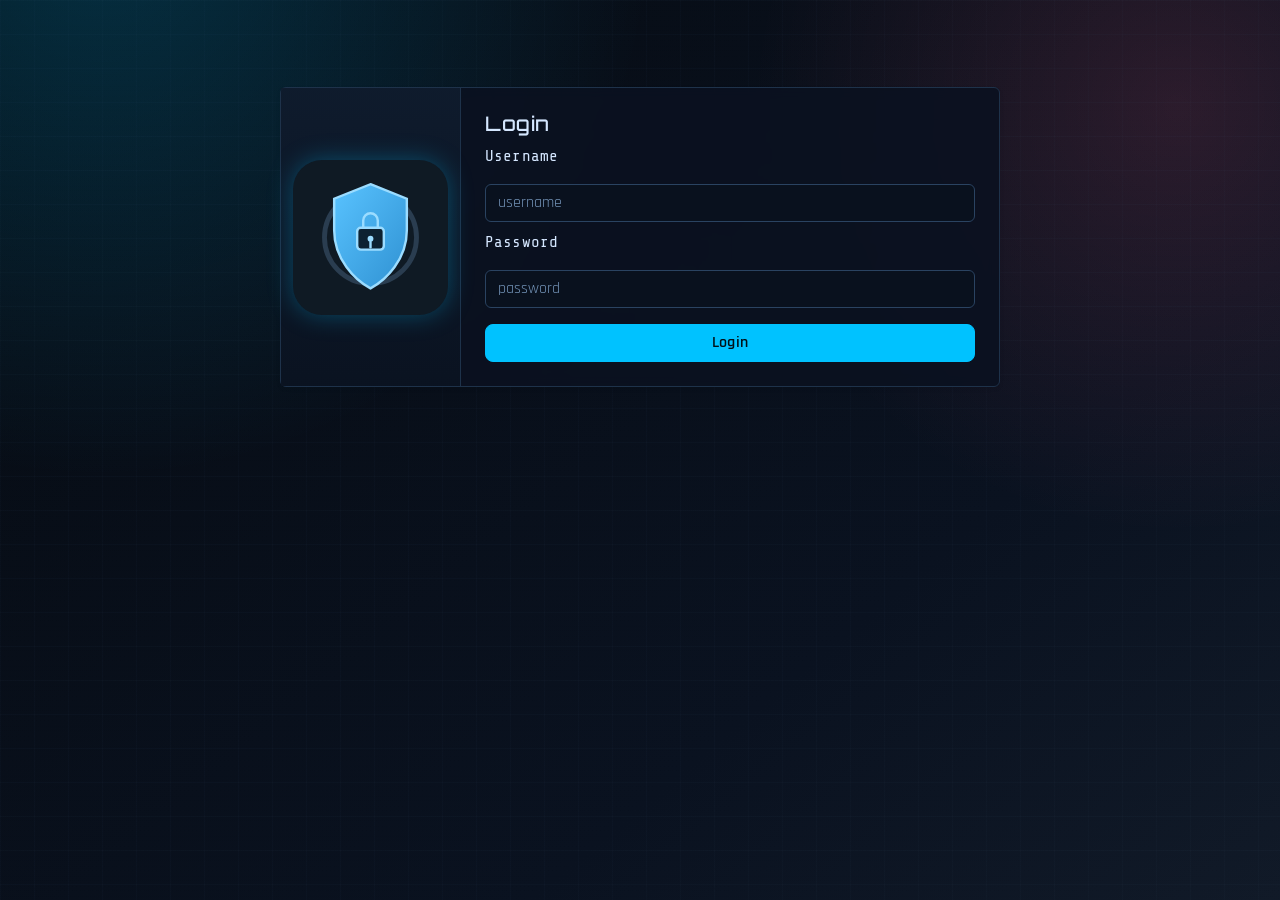
==== commit 3f530b8e: "Refresh UI theme and add recommended DKIM selector lists" ====
--- a/ui/index.html
+++ b/ui/index.html
@@ -4,6 +4,9 @@
   <meta charset="UTF-8">
   <meta name="viewport" content="width=device-width, initial-scale=1.0">
   <title>TLSAuditHub UI</title>
+  <link rel="preconnect" href="https://fonts.googleapis.com">
+  <link rel="preconnect" href="https://fonts.gstatic.com" crossorigin>
+  <link href="https://fonts.googleapis.com/css2?family=Orbitron:wght@500;600;700&family=Rajdhani:wght@400;500;600;700&family=Share+Tech+Mono&display=swap" rel="stylesheet">
   <link
     href="https://cdn.jsdelivr.net/npm/bootstrap@5.3.3/dist/css/bootstrap.min.css"
     rel="stylesheet"
@@ -25,8 +28,7 @@
 
       <nav class="menu" aria-label="Main menu">
         <button class="menu-item btn" data-view="dashboardView" type="button">Dashboard</button>
-        <button class="menu-item btn" data-view="targetsView" type="button">Hosts / Targets</button>
-        <button class="menu-item btn" data-view="spoofableView" type="button">Spoofable</button>
+        <button class="menu-item btn" data-view="targetsView" type="button">Domains / Hosts</button>
         <button class="menu-item btn" data-view="reportsView" type="button">Reports</button>
         <button class="menu-item btn" data-view="jobsView" type="button">Jobs</button>
         <button class="menu-item btn" data-view="resultsView" type="button">Results</button>
@@ -80,9 +82,31 @@
           <article class="metric-card card shadow-sm"><div class="card-body"><h3>Scan Results</h3><p id="metricResultsTotal">0</p></div></article>
           <article class="metric-card card shadow-sm"><div class="card-body"><h3>Diff Events</h3><p id="metricDiffsTotal">0</p></div></article>
         </div>
+        <section class="card shadow-sm mt-3">
+          <div class="card-body">
+            <div class="section-header">
+              <h3 class="h5 mb-0">Mail Security</h3>
+            </div>
+            <div class="cards-grid mt-3">
+              <article class="metric-card card shadow-sm"><div class="card-body"><h3>Mail Targets</h3><p id="metricMailTargetsTotal">0</p></div></article>
+              <article class="metric-card card shadow-sm"><div class="card-body"><h3>SPF Strict (-all)</h3><p id="metricMailSpfStrict">0</p></div></article>
+              <article class="metric-card card shadow-sm"><div class="card-body"><h3>DMARC Enforced</h3><p id="metricMailDmarcEnforced">0</p></div></article>
+              <article class="metric-card card shadow-sm"><div class="card-body"><h3>DKIM Present</h3><p id="metricMailDkimPresent">0</p></div></article>
+              <article class="metric-card card shadow-sm"><div class="card-body"><h3>Spoofable</h3><p id="metricMailSpoofable">0</p></div></article>
+            </div>
+          </div>
+        </section>
       </section>
 
       <section id="targetsView" class="view">
+        <section class="card shadow-sm mb-3">
+          <div class="card-body">
+            <h3 class="h5 mb-2">Checks Selection Guidance</h3>
+            <p class="muted mb-1"><strong>TLS checks only</strong>: Use for web/TLS posture monitoring (protocols, certificates, HSTS, ciphers) when mail DNS controls are not in scope.</p>
+            <p class="muted mb-1"><strong>DNS checks only</strong>: Use for mail-domain posture checks (SPF, DKIM, DMARC, MX/WHOIS context) when TLS endpoint scanning is not required.</p>
+            <p class="muted mb-0"><strong>Both checks</strong>: Use for internet-facing domains/hosts where you want complete transport and mail-security visibility.</p>
+          </div>
+        </section>
         <section class="card shadow-sm mb-3">
           <div class="card-body">
             <h3 class="h5">Add Host</h3>
@@ -103,6 +127,17 @@
                   <option value="public">Public</option>
                 </select>
               </div>
+              <div class="form-field">
+                <span class="form-label">Checks</span>
+                <div class="form-check">
+                  <input id="checksTlsEnabled" class="form-check-input" type="checkbox" checked>
+                  <label for="checksTlsEnabled" class="form-check-label">TLS checks (SSLyze, HSTS, cipher hygiene)</label>
+                </div>
+                <div class="form-check">
+                  <input id="checksDnsEnabled" class="form-check-input" type="checkbox" checked>
+                  <label for="checksDnsEnabled" class="form-check-label">DNS report checks (SPF, DKIM, DMARC, etc.)</label>
+                </div>
+              </div>
               <button class="btn btn-primary" type="submit">Add Target</button>
             </form>
           </div>
@@ -112,7 +147,10 @@
           <div class="card-body">
             <div class="section-header">
               <h3 class="h5 mb-0">Target Inventory</h3>
-              <button id="refreshTargetsBtn" class="btn btn-outline-primary btn-sm" type="button">Refresh Targets</button>
+              <div class="section-actions">
+                <button id="exportTargetsCsvBtn" class="btn btn-outline-secondary btn-sm" type="button">Export CSV</button>
+                <button id="refreshTargetsBtn" class="btn btn-outline-primary btn-sm" type="button">Refresh Targets</button>
+              </div>
             </div>
             <div class="table-wrap mt-3">
               <table class="table table-hover align-middle">
@@ -121,17 +159,23 @@
                     <th scope="col">Hostname</th>
                     <th scope="col">Port</th>
                     <th scope="col">DNS Scope</th>
+                    <th scope="col">TLS Checks</th>
+                    <th scope="col">DNS Reports</th>
                     <th scope="col">Enabled</th>
                     <th scope="col">Scan Interval (min)</th>
                     <th scope="col">Actions</th>
                   </tr>
                 </thead>
                 <tbody id="targetsBody">
-                  <tr><td colspan="6" class="muted">No data loaded</td></tr>
+                  <tr><td colspan="8" class="muted">No data loaded</td></tr>
                 </tbody>
               </table>
             </div>
             <div class="table-controls">
+              <label for="targetsSearch">Search</label>
+              <input id="targetsSearch" class="form-control form-control-sm" type="search" placeholder="hostname contains...">
+              <button id="targetsSearchBtn" class="btn btn-outline-secondary btn-sm" type="button">Search</button>
+              <button id="targetsClearSearchBtn" class="btn btn-outline-secondary btn-sm" type="button">Clear</button>
               <label for="targetsPageSize">Rows</label>
               <select id="targetsPageSize" class="form-select form-select-sm">
                 <option value="10" selected>10</option>
@@ -167,6 +211,17 @@
                         <option value="private">Private</option>
                         <option value="public">Public</option>
                       </select>
+                    </div>
+                    <div class="form-field">
+                      <span class="form-label">Checks</span>
+                      <div class="form-check">
+                        <input id="editTargetTlsChecksEnabled" class="form-check-input" type="checkbox" checked>
+                        <label for="editTargetTlsChecksEnabled" class="form-check-label">TLS checks (SSLyze, HSTS, cipher hygiene)</label>
+                      </div>
+                      <div class="form-check">
+                        <input id="editTargetDnsChecksEnabled" class="form-check-input" type="checkbox" checked>
+                        <label for="editTargetDnsChecksEnabled" class="form-check-label">DNS report checks (SPF, DKIM, DMARC, etc.)</label>
+                      </div>
                     </div>
                     <div class="target-actions">
                       <button type="submit" class="btn btn-primary">Save Target</button>
@@ -214,6 +269,22 @@
               </table>
             </div>
             <div class="table-controls">
+              <label for="spoofableDmarcFilter">DMARC</label>
+              <select id="spoofableDmarcFilter" class="form-select form-select-sm">
+                <option value="all" selected>All</option>
+                <option value="missing">Missing</option>
+                <option value="none">None</option>
+                <option value="quarantine">Quarantine</option>
+                <option value="reject">Reject</option>
+                <option value="other">Other</option>
+              </select>
+              <label for="spoofableResultFilter">Result</label>
+              <select id="spoofableResultFilter" class="form-select form-select-sm">
+                <option value="all" selected>All</option>
+                <option value="spoofable">Spoofable</option>
+                <option value="needs_review">Needs review</option>
+                <option value="not_spoofable">Not spoofable</option>
+              </select>
               <label for="spoofablePageSize">Rows</label>
               <select id="spoofablePageSize" class="form-select form-select-sm">
                 <option value="10" selected>10</option>
@@ -247,12 +318,19 @@
                 <label for="reportTypeSelect" class="form-label">Report Type</label>
                 <select id="reportTypeSelect" class="form-select">
                   <option value="no_tls13">Hosts Not Supporting TLS 1.3</option>
+                  <option value="pqc_non_compliant">Hosts Not Compliant With PQC</option>
                   <option value="legacy_ssl_enabled">Hosts Supporting SSLv2 Or SSLv3</option>
                   <option value="spf_not_strict">Hosts With SPF Not Set To -all</option>
                   <option value="missing_hsts">Hosts Missing HSTS Header</option>
                   <option value="https_posture_issues">Hosts With HTTPS Posture Issues</option>
                   <option value="cipher_hygiene_risk">Hosts With Cipher Hygiene Risk</option>
+                  <option value="ct_revocation_gaps">Hosts With CT/Revocation Gaps</option>
+                  <option value="ca_issuers_used">Certificate Issuers In Use</option>
+                  <option value="wildcard_certs_in_use">Wildcard Certificates In Use</option>
                   <option value="missing_dmarc_policy">Hosts Missing DMARC Policy</option>
+                  <option value="weak_dkim_keys">Hosts With Weak DKIM RSA Keys</option>
+                  <option value="hosted_in_m365">Hosts Detected As Microsoft 365-Hosted</option>
+                  <option value="spoofable_domains_hosts">Spoofable Domains/Hosts</option>
                 </select>
               </div>
               <div class="form-field reports-run-field">
@@ -293,6 +371,26 @@
               <span id="reportsPageInfo" class="muted">Page 1 of 1</span>
               <button id="reportsNextBtn" class="btn btn-outline-secondary btn-sm" type="button">Next</button>
             </div>
+            <section id="reportDrilldownPanel" class="card shadow-sm mt-3">
+              <div class="card-body">
+                <div class="section-header">
+                  <h3 class="h5 mb-0">Finding Drilldown</h3>
+                </div>
+                <p id="reportDrilldownEmpty" class="muted mt-3 mb-0">Select a report row to view check-specific details and remediation hints.</p>
+                <div id="reportDrilldownContent" class="hidden mt-3">
+                  <dl class="result-grid">
+                    <dt>Host / Target</dt><dd id="reportDrilldownHost" class="tiny-mono">-</dd>
+                    <dt>Finding ID</dt><dd id="reportDrilldownFinding">-</dd>
+                    <dt>Severity</dt><dd id="reportDrilldownSeverity">-</dd>
+                    <dt>Scan Timestamp</dt><dd id="reportDrilldownScanTime">-</dd>
+                  </dl>
+                  <h4 class="h6 mt-3">Evidence</h4>
+                  <pre id="reportDrilldownProof" class="mb-2">-</pre>
+                  <h4 class="h6 mt-3">Remediation Hints</h4>
+                  <ul id="reportDrilldownHints" class="result-list mb-0"></ul>
+                </div>
+              </div>
+            </section>
 
             <section id="reportEmailPanel" class="modal-overlay hidden" role="dialog" aria-modal="true" aria-labelledby="reportEmailPanelTitle">
               <div class="card modal-card shadow-sm">
@@ -379,6 +477,7 @@
               <button class="admin-nav-item btn" type="button" data-admin-page="adminSchedulerPage">Scheduler</button>
               <button class="admin-nav-item btn" type="button" data-admin-page="adminSmtpPage">SMTP</button>
               <button class="admin-nav-item btn" type="button" data-admin-page="adminDkimPage">DKIM</button>
+              <button class="admin-nav-item btn" type="button" data-admin-page="adminChecksPage">Checks Policy</button>
               <button class="admin-nav-item btn" type="button" data-admin-page="adminImportPage">Bulk Import</button>
               <button class="admin-nav-item btn" type="button" data-admin-page="adminPurgePage">Data Purge</button>
               <button class="admin-nav-item btn" type="button" data-admin-page="adminLogPage">Event Log</button>
@@ -438,6 +537,7 @@
                       <p class="form-hint mb-0">Choose deliberately: Admin users can change auth, proxy, SMTP, scheduler, users, and data purge settings.</p>
                     </section>
                     <button type="submit" id="createUserBtn" class="btn btn-primary mt-2">Create User</button>
+                    <p id="userCreateStatus" class="form-hint mt-2 mb-0" aria-live="polite"></p>
                   </form>
                   <div class="table-wrap mt-3">
                     <table class="table table-hover align-middle">
@@ -791,6 +891,50 @@
               </section>
             </section>
 
+            <section id="adminChecksPage" class="admin-page">
+              <section class="card shadow-sm">
+                <div class="card-body">
+                  <div class="section-header">
+                    <h3 class="h5 mb-0">Check Configurability</h3>
+                    <button id="reloadChecksConfigBtn" class="btn btn-outline-primary btn-sm" type="button">Reload Checks Config</button>
+                  </div>
+                  <form id="checksConfigForm" class="proxy-form mt-3">
+                    <div class="proxy-grid">
+                      <div class="form-field">
+                        <label for="checkDkimMinRsaBits" class="form-label">DKIM Min RSA Bits</label>
+                        <input id="checkDkimMinRsaBits" class="form-control" type="number" min="512" max="16384" step="1" value="2048">
+                      </div>
+                      <div class="form-field">
+                        <label for="checkCertExpiryDays" class="form-label">Cert Expiry Threshold (days)</label>
+                        <input id="checkCertExpiryDays" class="form-control" type="number" min="1" max="3650" step="1" value="30">
+                      </div>
+                      <div class="form-field">
+                        <label for="checkHstsMinMaxAge" class="form-label">HSTS Min Max-Age (seconds)</label>
+                        <input id="checkHstsMinMaxAge" class="form-control" type="number" min="0" max="63072000" step="1" value="31536000">
+                      </div>
+                    </div>
+                    <div class="table-wrap mt-3">
+                      <table class="table table-hover align-middle">
+                        <thead>
+                          <tr>
+                            <th scope="col">Report</th>
+                            <th scope="col">Finding ID</th>
+                            <th scope="col">Enabled</th>
+                            <th scope="col">Severity</th>
+                          </tr>
+                        </thead>
+                        <tbody id="checksConfigTableBody">
+                          <tr><td colspan="4" class="muted">Loading check policies...</td></tr>
+                        </tbody>
+                      </table>
+                    </div>
+                    <p class="form-hint">Severity can be overridden per report. Leave as default to use built-in severity.</p>
+                    <button type="submit" id="saveChecksConfigBtn" class="btn btn-primary mt-2">Save Checks Config</button>
+                  </form>
+                </div>
+              </section>
+            </section>
+
             <section id="adminImportPage" class="admin-page">
               <section class="card shadow-sm">
                 <div class="card-body">
@@ -802,8 +946,12 @@
                       <label for="targetsCsvFile" class="form-label">CSV File</label>
                       <input id="targetsCsvFile" class="form-control" type="file" accept=".csv,text/csv" required>
                       <p class="form-hint">CSV format: one target per line as <span class="tiny-mono">hostname,port</span> or <span class="tiny-mono">hostname</span>. Do not include a header row.</p>
-                    </div>
-                    <button type="submit" id="importTargetsBtn" class="btn btn-primary">Import CSV</button>
+                      <p class="form-hint">After import, review each target in <strong>Domains / Hosts -> Edit</strong> and choose the required checks. <span class="tiny-mono">DNS report checks</span> affects DNS-based reports only; DNS data collection (IP, WHOIS, records) still runs.</p>
+                    </div>
+                    <div class="target-actions">
+                      <button id="downloadTargetsTemplateBtn" type="button" class="btn btn-outline-secondary">Download CSV Template</button>
+                      <button type="submit" id="importTargetsBtn" class="btn btn-primary">Import CSV</button>
+                    </div>
                   </form>
                 </div>
               </section>
--- a/ui/styles.css
+++ b/ui/styles.css
@@ -1,24 +1,96 @@
 :root {
-  --app-bg: #f3f6fb;
-  --app-panel: #ffffff;
-  --app-border: #dbe3ef;
-  --app-text: #1a2533;
-  --app-muted: #6e7f95;
-  --app-sidebar: #0f2239;
-  --app-sidebar-border: #19314f;
-  --app-sidebar-item: #19314f;
-  --app-sidebar-item-active: #24507f;
+  --app-bg: #060b12;
+  --app-bg-alt: #0a1220;
+  --app-panel: rgba(11, 18, 32, 0.88);
+  --app-panel-strong: #0d1728;
+  --app-border: #1e324a;
+  --app-border-bright: #2a4565;
+  --app-text: #d5e7ff;
+  --app-muted: #7f97b8;
+  --app-sidebar: #070f1c;
+  --app-sidebar-border: #1a2a42;
+  --app-sidebar-item: #111f33;
+  --app-sidebar-item-active: #143153;
+  --app-focus: #22d3ee;
+  --app-primary: #00c2ff;
+  --app-primary-strong: #0095c8;
+  --app-success: #2ee6a6;
+  --app-warning: #ffc857;
+  --app-danger: #ff5f87;
+  --app-shadow: 0 18px 48px rgba(0, 0, 0, 0.45);
 }
 
 * {
   box-sizing: border-box;
 }
 
+html,
+body {
+  min-height: 100%;
+}
+
 body {
   margin: 0;
-  min-height: 100vh;
   color: var(--app-text);
-  background: radial-gradient(circle at 12% -20%, #dde9ff 0%, transparent 38%), var(--app-bg);
+  font-family: "Rajdhani", "Segoe UI", Tahoma, sans-serif;
+  letter-spacing: 0.01em;
+  background:
+    radial-gradient(circle at 8% -8%, rgba(0, 194, 255, 0.2) 0%, transparent 36%),
+    radial-gradient(circle at 92% 12%, rgba(255, 95, 135, 0.14) 0%, transparent 30%),
+    linear-gradient(140deg, var(--app-bg) 0%, var(--app-bg-alt) 68%, #111a28 100%);
+  position: relative;
+}
+
+body::before,
+body::after {
+  content: "";
+  position: fixed;
+  inset: 0;
+  pointer-events: none;
+}
+
+body::before {
+  z-index: -2;
+  background-image:
+    linear-gradient(rgba(95, 129, 170, 0.15) 1px, transparent 1px),
+    linear-gradient(90deg, rgba(95, 129, 170, 0.12) 1px, transparent 1px);
+  background-size: 34px 34px;
+  opacity: 0.26;
+}
+
+body::after {
+  z-index: -1;
+  background: repeating-linear-gradient(
+    180deg,
+    rgba(255, 255, 255, 0.018) 0,
+    rgba(255, 255, 255, 0.018) 2px,
+    transparent 2px,
+    transparent 5px
+  );
+  opacity: 0.16;
+}
+
+h1,
+h2,
+h3,
+h4,
+h5,
+h6,
+.brand-text {
+  font-family: "Orbitron", "Rajdhani", sans-serif;
+  letter-spacing: 0.03em;
+}
+
+label,
+.form-label,
+th,
+.small,
+.muted,
+.auth-state,
+.form-hint,
+.tiny-mono {
+  font-family: "Share Tech Mono", "SFMono-Regular", Menlo, Consolas, monospace;
+  letter-spacing: 0.01em;
 }
 
 .skip-link {
@@ -28,9 +100,10 @@
   z-index: 2000;
   padding: 8px 12px;
   border-radius: 8px;
-  background: #0b5ed7;
-  color: #ffffff;
+  background: #0aa6cc;
+  color: #021017;
   text-decoration: none;
+  font-weight: 700;
 }
 
 .skip-link:focus {
@@ -45,8 +118,9 @@
 
 .sidebar {
   padding: 16px 12px;
-  background: linear-gradient(180deg, #0d1d31, #0a1828);
+  background: linear-gradient(180deg, #050b16, #0a1424 58%, #0f1b2f 100%);
   border-right: 1px solid var(--app-sidebar-border);
+  box-shadow: inset -1px 0 0 rgba(0, 194, 255, 0.18);
 }
 
 .brand {
@@ -59,10 +133,13 @@
 .brand-logo {
   width: 52px;
   height: 52px;
+  filter: drop-shadow(0 0 10px rgba(0, 194, 255, 0.35));
 }
 
 .brand-text h1 {
-  color: #f8fbff;
+  color: #e8f4ff;
+  text-transform: uppercase;
+  text-shadow: 0 0 14px rgba(0, 194, 255, 0.35);
 }
 
 .menu {
@@ -71,18 +148,19 @@
 }
 
 .menu-item.btn {
-  border: 1px solid transparent;
+  border: 1px solid #1f3550;
   border-radius: 10px;
   padding: 10px 12px;
   text-align: left;
-  background: var(--app-sidebar-item);
-  color: #e7f2ff;
+  background: linear-gradient(180deg, #12223a 0%, #0f1b2f 100%);
+  color: #b9d7ff;
+  font-weight: 600;
 }
 
 .menu-item.btn:hover {
-  border-color: #3f75ad;
-  background: #214266;
-  color: #ffffff;
+  border-color: #2d4e72;
+  background: linear-gradient(180deg, #163157 0%, #132947 100%);
+  color: #f1f8ff;
 }
 
 .btn:focus-visible,
@@ -90,14 +168,15 @@
 .form-select:focus-visible,
 .form-check-input:focus-visible,
 textarea:focus-visible {
-  outline: 3px solid #5aa9ff;
+  outline: 3px solid var(--app-focus);
   outline-offset: 2px;
 }
 
 .menu-item.active {
-  border-color: #74b2ef;
-  background: var(--app-sidebar-item-active);
+  border-color: #3ec8ff;
+  background: linear-gradient(180deg, #16406f 0%, #123155 100%);
   color: #ffffff;
+  box-shadow: inset 0 0 0 1px rgba(62, 200, 255, 0.28), 0 0 20px rgba(62, 200, 255, 0.22);
 }
 
 .menu-item:disabled {
@@ -114,9 +193,10 @@
 }
 
 .topbar {
-  border: 1px solid var(--app-border);
-  background: var(--app-panel);
+  border: 1px solid var(--app-border-bright);
+  background: linear-gradient(160deg, rgba(12, 20, 37, 0.95), rgba(9, 16, 28, 0.95));
   margin-bottom: 12px;
+  box-shadow: var(--app-shadow);
 }
 
 .topbar-actions {
@@ -132,19 +212,20 @@
 }
 
 .auth-state-authenticated {
-  color: #1f5f42;
+  color: var(--app-success);
   font-weight: 600;
 }
 
 .ghost-btn.btn {
-  border: 1px solid #b9c8dc;
-  background: #f4f8ff;
-  color: #274568;
+  border: 1px solid #2e4b6c;
+  background: rgba(20, 34, 53, 0.82);
+  color: #afd8ff;
 }
 
 .ghost-btn.btn:hover {
-  border-color: #91aac6;
-  background: #e7f0fb;
+  border-color: #3f658d;
+  background: rgba(28, 47, 72, 0.92);
+  color: #e9f6ff;
 }
 
 .view {
@@ -171,7 +252,8 @@
   align-items: flex-start;
   justify-content: center;
   padding: 72px 16px 24px;
-  background: rgba(7, 18, 31, 0.45);
+  background: rgba(4, 11, 22, 0.78);
+  backdrop-filter: blur(2px);
   overflow-y: auto;
 }
 
@@ -180,7 +262,11 @@
 }
 
 .card {
+  color: var(--app-text);
   border-color: var(--app-border);
+  background: var(--app-panel);
+  backdrop-filter: blur(6px);
+  box-shadow: var(--app-shadow);
 }
 
 .cards-grid {
@@ -190,18 +276,21 @@
 }
 
 .metric-card .card-body {
-  background: linear-gradient(180deg, #fdfefe, #f4f8ff);
+  background: linear-gradient(160deg, rgba(16, 29, 50, 0.84), rgba(9, 20, 34, 0.84));
+  border: 1px solid rgba(39, 68, 100, 0.75);
+  border-radius: 0.5rem;
 }
 
 .metric-card h3 {
   margin: 0;
-  color: #50637b;
+  color: #82b2e5;
   font-size: 0.95rem;
   font-weight: 600;
 }
 
 .metric-card p {
   margin: 10px 0 0;
+  color: #f4faff;
   font-size: 1.8rem;
   font-weight: 700;
 }
@@ -261,15 +350,15 @@
 }
 
 .role-choice-card {
-  border: 2px solid #d8b65a;
-  background: linear-gradient(180deg, #fff8e1, #fffdf5);
+  border: 1px solid #896932;
+  background: linear-gradient(160deg, rgba(62, 47, 20, 0.8), rgba(37, 29, 12, 0.8));
   border-radius: 10px;
   padding: 10px 12px;
 }
 
 .role-choice-card .h6 {
   margin: 0;
-  color: #6a4b00;
+  color: #ffdd95;
   font-weight: 700;
 }
 
@@ -291,11 +380,11 @@
 }
 
 .form-hint.form-hint-error {
-  color: #842029;
+  color: #ff9cb0;
 }
 
 .form-hint.form-hint-success {
-  color: #1f5f42;
+  color: #74f5c3;
 }
 
 .muted {
@@ -309,10 +398,25 @@
 
 .table {
   margin-bottom: 0;
+  color: var(--app-text);
+  --bs-table-bg: transparent;
+  --bs-table-color: var(--app-text);
+  --bs-table-hover-color: #ffffff;
+  --bs-table-hover-bg: rgba(26, 46, 72, 0.45);
+  --bs-table-striped-bg: rgba(19, 34, 53, 0.45);
+  --bs-table-striped-color: var(--app-text);
 }
 
 .table > :not(caption) > * > * {
-  border-color: #e6edf7;
+  border-color: #223754;
+  background-color: transparent;
+}
+
+.table thead th {
+  color: #9dc6f1;
+  text-transform: uppercase;
+  font-size: 0.74rem;
+  letter-spacing: 0.08em;
 }
 
 #spoofableTable thead th:nth-child(3),
@@ -342,9 +446,9 @@
 }
 
 .results-panel {
-  border: 1px solid #d5e2f2;
+  border: 1px solid #274564;
   border-radius: 10px;
-  background: #f8fbff;
+  background: linear-gradient(160deg, rgba(13, 23, 40, 0.85), rgba(10, 19, 32, 0.85));
   padding: 12px;
   min-height: 80px;
   overflow-x: hidden;
@@ -369,9 +473,9 @@
 }
 
 .result-card {
-  border: 1px solid #d5e2f2;
+  border: 1px solid #274664;
   border-radius: 10px;
-  background: #ffffff;
+  background: rgba(13, 24, 41, 0.75);
   padding: 10px;
   margin-bottom: 10px;
 }
@@ -391,6 +495,7 @@
 
 .result-grid dt {
   font-weight: 600;
+  color: #94bee7;
 }
 
 .result-grid dd {
@@ -407,7 +512,7 @@
 }
 
 .tiny-mono {
-  font-family: ui-monospace, SFMono-Regular, Menlo, Consolas, monospace;
+  font-family: "Share Tech Mono", "SFMono-Regular", Menlo, Consolas, monospace;
   font-size: 0.82rem;
 }
 
@@ -421,39 +526,39 @@
 }
 
 .sev-good {
-  color: #0f5132;
-  background: #d1e7dd;
-  border-color: #badbcc;
+  color: #78f5c0;
+  background: rgba(21, 90, 62, 0.32);
+  border-color: rgba(120, 245, 192, 0.4);
 }
 
 .sev-warn {
-  color: #664d03;
-  background: #fff3cd;
-  border-color: #ffecb5;
+  color: #ffd889;
+  background: rgba(95, 70, 23, 0.35);
+  border-color: rgba(255, 216, 137, 0.36);
 }
 
 .sev-debug {
-  color: #0a4f7a;
-  background: #d9edf9;
-  border-color: #b7deef;
+  color: #8ee8ff;
+  background: rgba(20, 77, 111, 0.32);
+  border-color: rgba(142, 232, 255, 0.42);
 }
 
 .sev-bad {
-  color: #842029;
-  background: #f8d7da;
-  border-color: #f5c2c7;
+  color: #ffa6be;
+  background: rgba(115, 29, 52, 0.34);
+  border-color: rgba(255, 166, 190, 0.36);
 }
 
 .result-item-good {
-  color: #146c43;
+  color: #79f1be;
 }
 
 .result-item-warn {
-  color: #997404;
+  color: #ffd384;
 }
 
 .result-item-bad {
-  color: #b02a37;
+  color: #ff91ad;
 }
 
 .admin-shell {
@@ -470,19 +575,19 @@
 .admin-nav-item.btn {
   width: 100%;
   text-align: left;
-  background: #f4f8ff;
-  border: 1px solid #d8e3f2;
-  color: #2b4665;
+  background: linear-gradient(180deg, rgba(17, 31, 51, 0.85), rgba(14, 25, 41, 0.85));
+  border: 1px solid #26405d;
+  color: #a9ceef;
 }
 
 .admin-nav-item.btn:hover {
-  background: #eaf2fe;
+  background: linear-gradient(180deg, rgba(21, 40, 65, 0.92), rgba(17, 33, 54, 0.92));
 }
 
 .admin-nav-item.active {
   color: #ffffff;
-  border-color: #235285;
-  background: #2f6ca9;
+  border-color: #3bc7ff;
+  background: linear-gradient(180deg, #16416e, #123357);
 }
 
 .admin-nav-toggle {
@@ -500,9 +605,9 @@
 #logPanel {
   margin: 0;
   border-radius: 8px;
-  border: 1px solid #dbe6f3;
-  background: #f7fbff;
-  color: #24374f;
+  border: 1px solid #2b4463;
+  background: #0b1526;
+  color: #c8e6ff;
   padding: 10px;
   max-height: 260px;
   overflow: auto;
@@ -527,12 +632,13 @@
   justify-content: center;
   padding: 12px;
   border-right: 1px solid var(--app-border);
-  background: linear-gradient(180deg, #f5f9ff, #eef5ff);
+  background: linear-gradient(180deg, rgba(15, 28, 46, 0.92), rgba(10, 19, 33, 0.92));
 }
 
 .auth-logo {
   max-width: 100%;
   max-height: 170px;
+  filter: drop-shadow(0 0 12px rgba(0, 194, 255, 0.3));
 }
 
 .auth-view-form {
@@ -553,6 +659,91 @@
   padding: 24px 16px 40px;
 }
 
+.form-control,
+.form-select,
+textarea {
+  color: #e2f2ff;
+  background-color: rgba(9, 18, 31, 0.9);
+  border: 1px solid #2a4361;
+}
+
+.form-control:disabled,
+.form-select:disabled {
+  background-color: rgba(11, 20, 34, 0.58);
+  color: #8aa6c8;
+}
+
+.form-control::placeholder,
+textarea::placeholder {
+  color: #7292b6;
+}
+
+.form-check-input {
+  border-color: #3d5d82;
+  background-color: #0c192b;
+}
+
+.form-check-input:checked {
+  background-color: #0fc7fa;
+  border-color: #0fc7fa;
+}
+
+.btn {
+  border-radius: 8px;
+  font-weight: 600;
+  letter-spacing: 0.02em;
+}
+
+.btn-primary {
+  --bs-btn-color: #011018;
+  --bs-btn-bg: var(--app-primary);
+  --bs-btn-border-color: var(--app-primary);
+  --bs-btn-hover-color: #011018;
+  --bs-btn-hover-bg: #3ad3ff;
+  --bs-btn-hover-border-color: #3ad3ff;
+  --bs-btn-focus-shadow-rgb: 34, 211, 238;
+  --bs-btn-active-color: #011018;
+  --bs-btn-active-bg: #6ee2ff;
+  --bs-btn-active-border-color: #6ee2ff;
+}
+
+.btn-outline-primary {
+  --bs-btn-color: #8cdcff;
+  --bs-btn-border-color: #39b8ec;
+  --bs-btn-hover-color: #001018;
+  --bs-btn-hover-bg: #35caf9;
+  --bs-btn-hover-border-color: #35caf9;
+  --bs-btn-active-bg: #55d6ff;
+  --bs-btn-active-color: #001018;
+  --bs-btn-active-border-color: #55d6ff;
+}
+
+.btn-outline-secondary {
+  --bs-btn-color: #a9caeb;
+  --bs-btn-border-color: #3e5f83;
+  --bs-btn-hover-color: #dff2ff;
+  --bs-btn-hover-bg: #203754;
+  --bs-btn-hover-border-color: #4c6f96;
+  --bs-btn-active-color: #eff8ff;
+  --bs-btn-active-bg: #274667;
+  --bs-btn-active-border-color: #5277a0;
+}
+
+.dropdown-menu {
+  background: #0c1729;
+  border-color: #27415f;
+}
+
+.dropdown-item {
+  color: #bfdcff;
+}
+
+.dropdown-item:hover,
+.dropdown-item:focus {
+  color: #ffffff;
+  background: #1c3554;
+}
+
 @media (max-width: 980px) {
   .app-layout {
     grid-template-columns: 1fr;
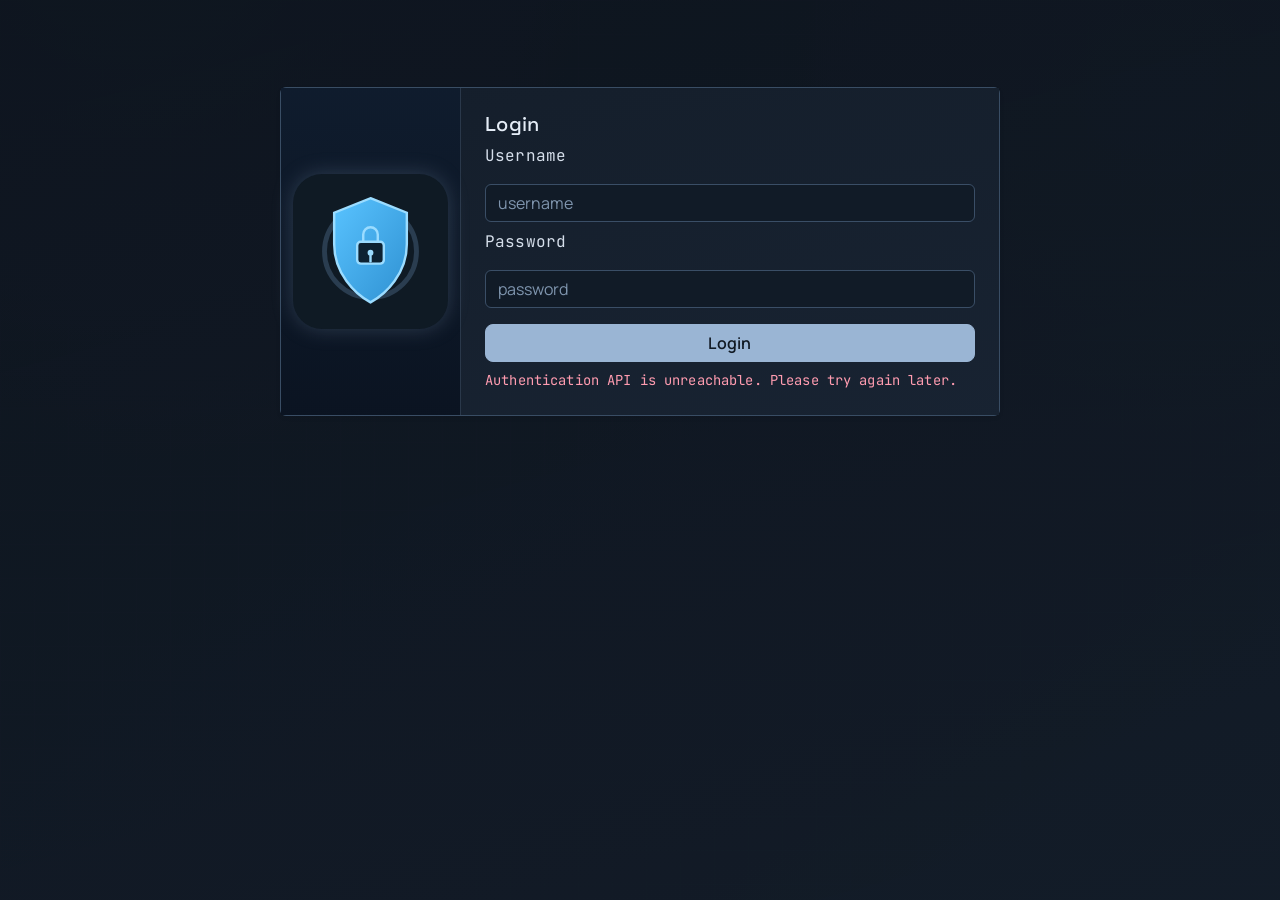
==== commit d0b0045d: "Refine UX, docs, and M365 unauthenticated tenant enrichment" ====
--- a/ui/index.html
+++ b/ui/index.html
@@ -6,7 +6,7 @@
   <title>TLSAuditHub UI</title>
   <link rel="preconnect" href="https://fonts.googleapis.com">
   <link rel="preconnect" href="https://fonts.gstatic.com" crossorigin>
-  <link href="https://fonts.googleapis.com/css2?family=Orbitron:wght@500;600;700&family=Rajdhani:wght@400;500;600;700&family=Share+Tech+Mono&display=swap" rel="stylesheet">
+  <link href="https://fonts.googleapis.com/css2?family=JetBrains+Mono:wght@400;500;600&family=Manrope:wght@400;500;600;700&family=Space+Grotesk:wght@500;600;700&display=swap" rel="stylesheet">
   <link
     href="https://cdn.jsdelivr.net/npm/bootstrap@5.3.3/dist/css/bootstrap.min.css"
     rel="stylesheet"
@@ -63,6 +63,7 @@
                   <input id="authPassword" class="form-control" type="password" placeholder="password" required>
                   <button id="loginBtn" class="btn btn-primary mt-2" type="submit">Login</button>
                 </form>
+                <p id="loginStatus" class="form-hint hidden mt-2" role="status" aria-live="polite"></p>
                 <button id="loginOidcBtn" class="btn btn-outline-primary mt-2 hidden" type="button">Login with OpenID</button>
                 <p id="loginOidcHint" class="muted mt-2 small hidden">
                   OpenID login maps provider username to an existing active app user.
@@ -460,6 +461,42 @@
 
       <section id="resultsView" class="view">
         <section class="card shadow-sm">
+          <div class="card-body">
+            <div class="section-header">
+              <h3 class="h5 mb-0">All Results</h3>
+              <button id="refreshResultsListBtn" class="btn btn-outline-primary btn-sm" type="button">Refresh</button>
+            </div>
+            <div class="table-wrap mt-3">
+              <table class="table table-hover align-middle">
+                <thead>
+                  <tr>
+                    <th scope="col">Target / Host</th>
+                    <th scope="col">Scan Type</th>
+                    <th scope="col">Started</th>
+                    <th scope="col">Status</th>
+                    <th scope="col">Actions</th>
+                  </tr>
+                </thead>
+                <tbody id="resultsListBody">
+                  <tr><td colspan="5" class="muted">No results found</td></tr>
+                </tbody>
+              </table>
+            </div>
+            <div class="table-controls">
+              <label for="resultsPageSize">Rows</label>
+              <select id="resultsPageSize" class="form-select form-select-sm">
+                <option value="5" selected>5</option>
+                <option value="10">10</option>
+                <option value="15">15</option>
+              </select>
+              <button id="resultsPrevBtn" class="btn btn-outline-secondary btn-sm" type="button">Prev</button>
+              <span id="resultsPageInfo" class="muted">Page 1 of 1</span>
+              <button id="resultsNextBtn" class="btn btn-outline-secondary btn-sm" type="button">Next</button>
+            </div>
+          </div>
+        </section>
+
+        <section class="card shadow-sm mt-3">
           <div class="card-body">
             <h3 class="h5">Selected Job Result <span id="selectedResultScanId" class="muted"></span></h3>
             <div id="jobResultsPanel" class="results-panel muted">Select "Results" from a job row.</div>
--- a/ui/styles.css
+++ b/ui/styles.css
@@ -1,22 +1,22 @@
 :root {
-  --app-bg: #060b12;
-  --app-bg-alt: #0a1220;
-  --app-panel: rgba(11, 18, 32, 0.88);
-  --app-panel-strong: #0d1728;
-  --app-border: #1e324a;
-  --app-border-bright: #2a4565;
-  --app-text: #d5e7ff;
-  --app-muted: #7f97b8;
-  --app-sidebar: #070f1c;
-  --app-sidebar-border: #1a2a42;
-  --app-sidebar-item: #111f33;
-  --app-sidebar-item-active: #143153;
-  --app-focus: #22d3ee;
-  --app-primary: #00c2ff;
-  --app-primary-strong: #0095c8;
-  --app-success: #2ee6a6;
-  --app-warning: #ffc857;
-  --app-danger: #ff5f87;
+  --app-bg: #0a1016;
+  --app-bg-alt: #121a24;
+  --app-panel: rgba(22, 30, 40, 0.9);
+  --app-panel-strong: #172130;
+  --app-border: #2a384a;
+  --app-border-bright: #3a4d64;
+  --app-text: #d6dfeb;
+  --app-muted: #95a6bc;
+  --app-sidebar: #0d141d;
+  --app-sidebar-border: #29384c;
+  --app-sidebar-item: #1a2635;
+  --app-sidebar-item-active: #26374c;
+  --app-focus: #88a7cb;
+  --app-primary: #9ab5d4;
+  --app-primary-strong: #7d9dbf;
+  --app-success: #80c7aa;
+  --app-warning: #e4bd7f;
+  --app-danger: #da8ea2;
   --app-shadow: 0 18px 48px rgba(0, 0, 0, 0.45);
 }
 
@@ -32,12 +32,12 @@
 body {
   margin: 0;
   color: var(--app-text);
-  font-family: "Rajdhani", "Segoe UI", Tahoma, sans-serif;
+  font-family: "Manrope", "Segoe UI", Tahoma, sans-serif;
   letter-spacing: 0.01em;
   background:
-    radial-gradient(circle at 8% -8%, rgba(0, 194, 255, 0.2) 0%, transparent 36%),
-    radial-gradient(circle at 92% 12%, rgba(255, 95, 135, 0.14) 0%, transparent 30%),
-    linear-gradient(140deg, var(--app-bg) 0%, var(--app-bg-alt) 68%, #111a28 100%);
+    radial-gradient(circle at 10% -10%, rgba(120, 151, 187, 0.2) 0%, transparent 38%),
+    radial-gradient(circle at 90% 10%, rgba(82, 104, 132, 0.18) 0%, transparent 34%),
+    linear-gradient(145deg, var(--app-bg) 0%, var(--app-bg-alt) 72%, #182433 100%);
   position: relative;
 }
 
@@ -52,8 +52,8 @@
 body::before {
   z-index: -2;
   background-image:
-    linear-gradient(rgba(95, 129, 170, 0.15) 1px, transparent 1px),
-    linear-gradient(90deg, rgba(95, 129, 170, 0.12) 1px, transparent 1px);
+    linear-gradient(rgba(102, 122, 149, 0.16) 1px, transparent 1px),
+    linear-gradient(90deg, rgba(102, 122, 149, 0.13) 1px, transparent 1px);
   background-size: 34px 34px;
   opacity: 0.26;
 }
@@ -77,8 +77,8 @@
 h5,
 h6,
 .brand-text {
-  font-family: "Orbitron", "Rajdhani", sans-serif;
-  letter-spacing: 0.03em;
+  font-family: "Space Grotesk", "Manrope", sans-serif;
+  letter-spacing: 0.015em;
 }
 
 label,
@@ -89,7 +89,7 @@
 .auth-state,
 .form-hint,
 .tiny-mono {
-  font-family: "Share Tech Mono", "SFMono-Regular", Menlo, Consolas, monospace;
+  font-family: "JetBrains Mono", "SFMono-Regular", Menlo, Consolas, monospace;
   letter-spacing: 0.01em;
 }
 
@@ -100,8 +100,8 @@
   z-index: 2000;
   padding: 8px 12px;
   border-radius: 8px;
-  background: #0aa6cc;
-  color: #021017;
+  background: #9ab5d4;
+  color: #111922;
   text-decoration: none;
   font-weight: 700;
 }
@@ -118,9 +118,9 @@
 
 .sidebar {
   padding: 16px 12px;
-  background: linear-gradient(180deg, #050b16, #0a1424 58%, #0f1b2f 100%);
+  background: linear-gradient(180deg, #0a111a, #101925 58%, #162130 100%);
   border-right: 1px solid var(--app-sidebar-border);
-  box-shadow: inset -1px 0 0 rgba(0, 194, 255, 0.18);
+  box-shadow: inset -1px 0 0 rgba(148, 177, 209, 0.16);
 }
 
 .brand {
@@ -133,13 +133,13 @@
 .brand-logo {
   width: 52px;
   height: 52px;
-  filter: drop-shadow(0 0 10px rgba(0, 194, 255, 0.35));
+  filter: drop-shadow(0 0 8px rgba(143, 170, 202, 0.28));
 }
 
 .brand-text h1 {
-  color: #e8f4ff;
+  color: #e2ebf6;
   text-transform: uppercase;
-  text-shadow: 0 0 14px rgba(0, 194, 255, 0.35);
+  text-shadow: 0 0 12px rgba(119, 145, 174, 0.26);
 }
 
 .menu {
@@ -148,19 +148,19 @@
 }
 
 .menu-item.btn {
-  border: 1px solid #1f3550;
+  border: 1px solid #304257;
   border-radius: 10px;
   padding: 10px 12px;
   text-align: left;
-  background: linear-gradient(180deg, #12223a 0%, #0f1b2f 100%);
-  color: #b9d7ff;
+  background: linear-gradient(180deg, #1a2738 0%, #152131 100%);
+  color: #bccbde;
   font-weight: 600;
 }
 
 .menu-item.btn:hover {
-  border-color: #2d4e72;
-  background: linear-gradient(180deg, #163157 0%, #132947 100%);
-  color: #f1f8ff;
+  border-color: #465d78;
+  background: linear-gradient(180deg, #23344a 0%, #1b2b40 100%);
+  color: #edf3fb;
 }
 
 .btn:focus-visible,
@@ -173,10 +173,10 @@
 }
 
 .menu-item.active {
-  border-color: #3ec8ff;
-  background: linear-gradient(180deg, #16406f 0%, #123155 100%);
-  color: #ffffff;
-  box-shadow: inset 0 0 0 1px rgba(62, 200, 255, 0.28), 0 0 20px rgba(62, 200, 255, 0.22);
+  border-color: #8ca9cb;
+  background: linear-gradient(180deg, #2c3f56 0%, #25364b 100%);
+  color: #f8fbff;
+  box-shadow: inset 0 0 0 1px rgba(140, 169, 203, 0.3), 0 0 16px rgba(106, 128, 154, 0.24);
 }
 
 .menu-item:disabled {
@@ -186,6 +186,8 @@
 
 .main-panel {
   padding: 16px;
+  background: linear-gradient(165deg, rgba(14, 21, 31, 0.92), rgba(19, 28, 40, 0.9));
+  min-height: 100vh;
 }
 
 #mainPanel:focus {
@@ -194,7 +196,7 @@
 
 .topbar {
   border: 1px solid var(--app-border-bright);
-  background: linear-gradient(160deg, rgba(12, 20, 37, 0.95), rgba(9, 16, 28, 0.95));
+  background: linear-gradient(160deg, rgba(22, 31, 43, 0.95), rgba(17, 24, 34, 0.95));
   margin-bottom: 12px;
   box-shadow: var(--app-shadow);
 }
@@ -217,15 +219,15 @@
 }
 
 .ghost-btn.btn {
-  border: 1px solid #2e4b6c;
-  background: rgba(20, 34, 53, 0.82);
-  color: #afd8ff;
+  border: 1px solid #3b5068;
+  background: rgba(29, 40, 55, 0.82);
+  color: #c1d0e2;
 }
 
 .ghost-btn.btn:hover {
-  border-color: #3f658d;
-  background: rgba(28, 47, 72, 0.92);
-  color: #e9f6ff;
+  border-color: #536d8a;
+  background: rgba(40, 54, 72, 0.92);
+  color: #edf4fc;
 }
 
 .view {
@@ -276,21 +278,21 @@
 }
 
 .metric-card .card-body {
-  background: linear-gradient(160deg, rgba(16, 29, 50, 0.84), rgba(9, 20, 34, 0.84));
-  border: 1px solid rgba(39, 68, 100, 0.75);
+  background: linear-gradient(160deg, rgba(29, 40, 56, 0.84), rgba(19, 28, 40, 0.84));
+  border: 1px solid rgba(54, 74, 99, 0.75);
   border-radius: 0.5rem;
 }
 
 .metric-card h3 {
   margin: 0;
-  color: #82b2e5;
+  color: #a7bbd4;
   font-size: 0.95rem;
   font-weight: 600;
 }
 
 .metric-card p {
   margin: 10px 0 0;
-  color: #f4faff;
+  color: #f0f4fa;
   font-size: 1.8rem;
   font-weight: 700;
 }
@@ -402,18 +404,25 @@
   --bs-table-bg: transparent;
   --bs-table-color: var(--app-text);
   --bs-table-hover-color: #ffffff;
-  --bs-table-hover-bg: rgba(26, 46, 72, 0.45);
-  --bs-table-striped-bg: rgba(19, 34, 53, 0.45);
+  --bs-table-hover-bg: rgba(42, 58, 78, 0.45);
+  --bs-table-striped-bg: rgba(30, 43, 60, 0.45);
   --bs-table-striped-color: var(--app-text);
+  --bs-table-active-bg: rgba(89, 115, 147, 0.5);
+  --bs-table-active-color: #f2f7ff;
 }
 
 .table > :not(caption) > * > * {
-  border-color: #223754;
+  border-color: #32475f;
   background-color: transparent;
 }
 
+.table > tbody > tr.table-active > * {
+  color: #f2f7ff;
+  background-color: rgba(89, 115, 147, 0.5);
+}
+
 .table thead th {
-  color: #9dc6f1;
+  color: #acc1da;
   text-transform: uppercase;
   font-size: 0.74rem;
   letter-spacing: 0.08em;
@@ -495,7 +504,7 @@
 
 .result-grid dt {
   font-weight: 600;
-  color: #94bee7;
+  color: #abc0d9;
 }
 
 .result-grid dd {
@@ -512,7 +521,7 @@
 }
 
 .tiny-mono {
-  font-family: "Share Tech Mono", "SFMono-Regular", Menlo, Consolas, monospace;
+  font-family: "JetBrains Mono", "SFMono-Regular", Menlo, Consolas, monospace;
   font-size: 0.82rem;
 }
 
@@ -576,8 +585,8 @@
   width: 100%;
   text-align: left;
   background: linear-gradient(180deg, rgba(17, 31, 51, 0.85), rgba(14, 25, 41, 0.85));
-  border: 1px solid #26405d;
-  color: #a9ceef;
+  border: 1px solid #394f69;
+  color: #b8cadf;
 }
 
 .admin-nav-item.btn:hover {
@@ -586,8 +595,8 @@
 
 .admin-nav-item.active {
   color: #ffffff;
-  border-color: #3bc7ff;
-  background: linear-gradient(180deg, #16416e, #123357);
+  border-color: #8ba8ca;
+  background: linear-gradient(180deg, #2b3f56, #24384d);
 }
 
 .admin-nav-toggle {
@@ -605,9 +614,9 @@
 #logPanel {
   margin: 0;
   border-radius: 8px;
-  border: 1px solid #2b4463;
-  background: #0b1526;
-  color: #c8e6ff;
+  border: 1px solid #3a4f67;
+  background: #121c2b;
+  color: #d1deee;
   padding: 10px;
   max-height: 260px;
   overflow: auto;
@@ -620,6 +629,15 @@
   margin: 7vh auto 0;
 }
 
+.auth-card.card {
+  background: linear-gradient(155deg, rgba(17, 25, 36, 0.96), rgba(20, 30, 44, 0.94)) !important;
+  border-color: #394d64;
+}
+
+.auth-card .card-body {
+  background: linear-gradient(155deg, rgba(17, 25, 36, 0.96), rgba(20, 30, 44, 0.94)) !important;
+}
+
 .auth-card-layout {
   display: grid;
   grid-template-columns: 180px minmax(0, 1fr);
@@ -638,12 +656,34 @@
 .auth-logo {
   max-width: 100%;
   max-height: 170px;
-  filter: drop-shadow(0 0 12px rgba(0, 194, 255, 0.3));
+  filter: drop-shadow(0 0 10px rgba(129, 153, 184, 0.28));
 }
 
 .auth-view-form {
   display: grid;
   gap: 8px;
+}
+
+.auth-form-wrap {
+  background: linear-gradient(170deg, rgba(21, 31, 44, 0.95), rgba(24, 35, 50, 0.95)) !important;
+}
+
+.auth-form-wrap h3 {
+  color: #e5edf7;
+}
+
+#authView .form-control {
+  background-color: rgba(18, 27, 39, 0.94) !important;
+  border-color: #3a4e66 !important;
+  color: #dde7f3 !important;
+}
+
+#authView .form-control:-webkit-autofill,
+#authView .form-control:-webkit-autofill:hover,
+#authView .form-control:-webkit-autofill:focus {
+  -webkit-text-fill-color: #dde7f3;
+  -webkit-box-shadow: 0 0 0 1000px rgba(18, 27, 39, 0.94) inset;
+  transition: background-color 5000s ease-in-out 0s;
 }
 
 body.unauth .app-layout {
@@ -657,35 +697,36 @@
 
 body.unauth .main-panel {
   padding: 24px 16px 40px;
+  background: linear-gradient(165deg, rgba(14, 21, 31, 0.95), rgba(19, 28, 40, 0.93));
 }
 
 .form-control,
 .form-select,
 textarea {
-  color: #e2f2ff;
-  background-color: rgba(9, 18, 31, 0.9);
-  border: 1px solid #2a4361;
+  color: #dde7f3;
+  background-color: rgba(18, 27, 39, 0.92);
+  border: 1px solid #3a4e66;
 }
 
 .form-control:disabled,
 .form-select:disabled {
-  background-color: rgba(11, 20, 34, 0.58);
-  color: #8aa6c8;
+  background-color: rgba(23, 34, 49, 0.58);
+  color: #94a9c0;
 }
 
 .form-control::placeholder,
 textarea::placeholder {
-  color: #7292b6;
+  color: #7f95ae;
 }
 
 .form-check-input {
-  border-color: #3d5d82;
-  background-color: #0c192b;
+  border-color: #4a617e;
+  background-color: #172537;
 }
 
 .form-check-input:checked {
-  background-color: #0fc7fa;
-  border-color: #0fc7fa;
+  background-color: #8eaecf;
+  border-color: #8eaecf;
 }
 
 .btn {
@@ -695,53 +736,53 @@
 }
 
 .btn-primary {
-  --bs-btn-color: #011018;
+  --bs-btn-color: #111a24;
   --bs-btn-bg: var(--app-primary);
   --bs-btn-border-color: var(--app-primary);
-  --bs-btn-hover-color: #011018;
-  --bs-btn-hover-bg: #3ad3ff;
-  --bs-btn-hover-border-color: #3ad3ff;
-  --bs-btn-focus-shadow-rgb: 34, 211, 238;
-  --bs-btn-active-color: #011018;
-  --bs-btn-active-bg: #6ee2ff;
-  --bs-btn-active-border-color: #6ee2ff;
+  --bs-btn-hover-color: #111a24;
+  --bs-btn-hover-bg: #b2c7df;
+  --bs-btn-hover-border-color: #b2c7df;
+  --bs-btn-focus-shadow-rgb: 142, 174, 208;
+  --bs-btn-active-color: #111a24;
+  --bs-btn-active-bg: #c0d2e7;
+  --bs-btn-active-border-color: #c0d2e7;
 }
 
 .btn-outline-primary {
-  --bs-btn-color: #8cdcff;
-  --bs-btn-border-color: #39b8ec;
-  --bs-btn-hover-color: #001018;
-  --bs-btn-hover-bg: #35caf9;
-  --bs-btn-hover-border-color: #35caf9;
-  --bs-btn-active-bg: #55d6ff;
-  --bs-btn-active-color: #001018;
-  --bs-btn-active-border-color: #55d6ff;
+  --bs-btn-color: #b2c7dd;
+  --bs-btn-border-color: #6f89a7;
+  --bs-btn-hover-color: #111a24;
+  --bs-btn-hover-bg: #9eb7d3;
+  --bs-btn-hover-border-color: #9eb7d3;
+  --bs-btn-active-bg: #afc4dd;
+  --bs-btn-active-color: #111a24;
+  --bs-btn-active-border-color: #afc4dd;
 }
 
 .btn-outline-secondary {
-  --bs-btn-color: #a9caeb;
-  --bs-btn-border-color: #3e5f83;
-  --bs-btn-hover-color: #dff2ff;
-  --bs-btn-hover-bg: #203754;
-  --bs-btn-hover-border-color: #4c6f96;
-  --bs-btn-active-color: #eff8ff;
-  --bs-btn-active-bg: #274667;
-  --bs-btn-active-border-color: #5277a0;
+  --bs-btn-color: #b4c4d7;
+  --bs-btn-border-color: #4b617e;
+  --bs-btn-hover-color: #e7eef8;
+  --bs-btn-hover-bg: #2a3b50;
+  --bs-btn-hover-border-color: #5b7597;
+  --bs-btn-active-color: #eff5fb;
+  --bs-btn-active-bg: #31465f;
+  --bs-btn-active-border-color: #6985aa;
 }
 
 .dropdown-menu {
-  background: #0c1729;
-  border-color: #27415f;
+  background: #152232;
+  border-color: #3b506a;
 }
 
 .dropdown-item {
-  color: #bfdcff;
+  color: #ccdbeb;
 }
 
 .dropdown-item:hover,
 .dropdown-item:focus {
   color: #ffffff;
-  background: #1c3554;
+  background: #2a3f59;
 }
 
 @media (max-width: 980px) {
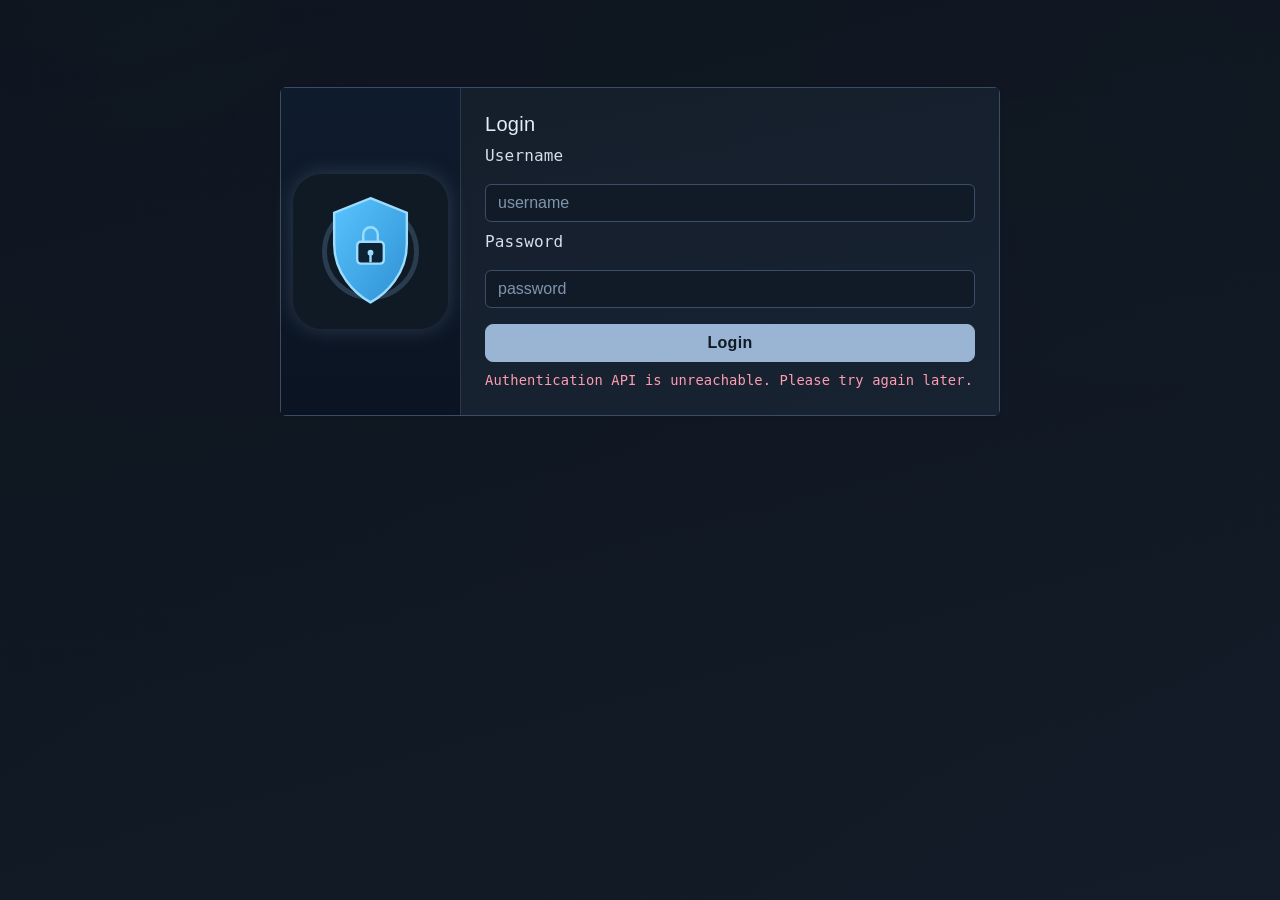
==== commit 15864603: "Harden security headers and add responsible disclosure policy" ====
--- a/ui/index.html
+++ b/ui/index.html
@@ -4,9 +4,6 @@
   <meta charset="UTF-8">
   <meta name="viewport" content="width=device-width, initial-scale=1.0">
   <title>TLSAuditHub UI</title>
-  <link rel="preconnect" href="https://fonts.googleapis.com">
-  <link rel="preconnect" href="https://fonts.gstatic.com" crossorigin>
-  <link href="https://fonts.googleapis.com/css2?family=JetBrains+Mono:wght@400;500;600&family=Manrope:wght@400;500;600;700&family=Space+Grotesk:wght@500;600;700&display=swap" rel="stylesheet">
   <link
     href="https://cdn.jsdelivr.net/npm/bootstrap@5.3.3/dist/css/bootstrap.min.css"
     rel="stylesheet"
@@ -32,6 +29,7 @@
         <button class="menu-item btn" data-view="reportsView" type="button">Reports</button>
         <button class="menu-item btn" data-view="jobsView" type="button">Jobs</button>
         <button class="menu-item btn" data-view="resultsView" type="button">Results</button>
+        <button class="menu-item btn" data-view="certificatesView" type="button">Certificates</button>
         <button class="menu-item btn" data-view="adminView" type="button">Admin</button>
       </nav>
     </aside>
@@ -238,7 +236,7 @@
         <section class="card shadow-sm">
           <div class="card-body">
             <h3 class="h5">DNS Data</h3>
-            <div id="dnsPanel" class="results-panel muted">Select "DNS Data" from a target row.</div>
+            <div id="dnsPanel" class="results-panel muted">Choose "DNS Data" in a target row.</div>
           </div>
         </section>
       </section>
@@ -332,6 +330,8 @@
                   <option value="weak_dkim_keys">Hosts With Weak DKIM RSA Keys</option>
                   <option value="hosted_in_m365">Hosts Detected As Microsoft 365-Hosted</option>
                   <option value="spoofable_domains_hosts">Spoofable Domains/Hosts</option>
+                  <option value="authoritative_dns_health">Hosts With Authoritative DNS Health Issues</option>
+                  <option value="reputation_blacklist">Hosts/IPs Listed On Reputation Blocklists</option>
                 </select>
               </div>
               <div class="form-field reports-run-field">
@@ -499,7 +499,56 @@
         <section class="card shadow-sm mt-3">
           <div class="card-body">
             <h3 class="h5">Selected Job Result <span id="selectedResultScanId" class="muted"></span></h3>
-            <div id="jobResultsPanel" class="results-panel muted">Select "Results" from a job row.</div>
+            <div id="jobResultsPanel" class="results-panel muted">Choose "Results" in a job row.</div>
+          </div>
+        </section>
+      </section>
+
+      <section id="certificatesView" class="view">
+        <section class="card shadow-sm">
+          <div class="card-body">
+            <div class="section-header">
+              <h3 class="h5 mb-0">Certificates</h3>
+              <button id="refreshCertificatesBtn" class="btn btn-outline-primary btn-sm" type="button">Refresh Certificates</button>
+            </div>
+            <div class="table-wrap mt-3">
+              <table class="table table-hover align-middle">
+                <thead>
+                  <tr>
+                    <th scope="col">Target / Host</th>
+                    <th scope="col">CN</th>
+                    <th scope="col">SANs</th>
+                    <th scope="col">Issuer</th>
+                    <th scope="col">Not Before</th>
+                    <th scope="col">Not After</th>
+                    <th scope="col">Actions</th>
+                  </tr>
+                </thead>
+                <tbody id="certificatesBody">
+                  <tr><td colspan="7" class="muted">No certificate data loaded</td></tr>
+                </tbody>
+              </table>
+            </div>
+            <div class="table-controls">
+              <label for="certificatesPageSize">Rows</label>
+              <select id="certificatesPageSize" class="form-select form-select-sm">
+                <option value="10" selected>10</option>
+                <option value="15">15</option>
+                <option value="25">25</option>
+                <option value="50">50</option>
+                <option value="0">All</option>
+              </select>
+              <button id="certificatesPrevBtn" class="btn btn-outline-secondary btn-sm" type="button">Prev</button>
+              <span id="certificatesPageInfo" class="muted">Page 1 of 1</span>
+              <button id="certificatesNextBtn" class="btn btn-outline-secondary btn-sm" type="button">Next</button>
+            </div>
+          </div>
+        </section>
+
+        <section class="card shadow-sm mt-3">
+          <div class="card-body">
+            <h3 class="h5">Certificate Details <span id="certificateDetailsTarget" class="muted"></span></h3>
+            <div id="certificateDetailsPanel" class="results-panel muted">Choose "Show Details" in a certificate row.</div>
           </div>
         </section>
       </section>
--- a/ui/styles.css
+++ b/ui/styles.css
@@ -32,7 +32,7 @@
 body {
   margin: 0;
   color: var(--app-text);
-  font-family: "Manrope", "Segoe UI", Tahoma, sans-serif;
+  font-family: "Segoe UI", Tahoma, sans-serif;
   letter-spacing: 0.01em;
   background:
     radial-gradient(circle at 10% -10%, rgba(120, 151, 187, 0.2) 0%, transparent 38%),
@@ -77,7 +77,7 @@
 h5,
 h6,
 .brand-text {
-  font-family: "Space Grotesk", "Manrope", sans-serif;
+  font-family: "Trebuchet MS", "Segoe UI", sans-serif;
   letter-spacing: 0.015em;
 }
 
@@ -89,7 +89,7 @@
 .auth-state,
 .form-hint,
 .tiny-mono {
-  font-family: "JetBrains Mono", "SFMono-Regular", Menlo, Consolas, monospace;
+  font-family: "SFMono-Regular", Menlo, Consolas, monospace;
   letter-spacing: 0.01em;
 }
 
